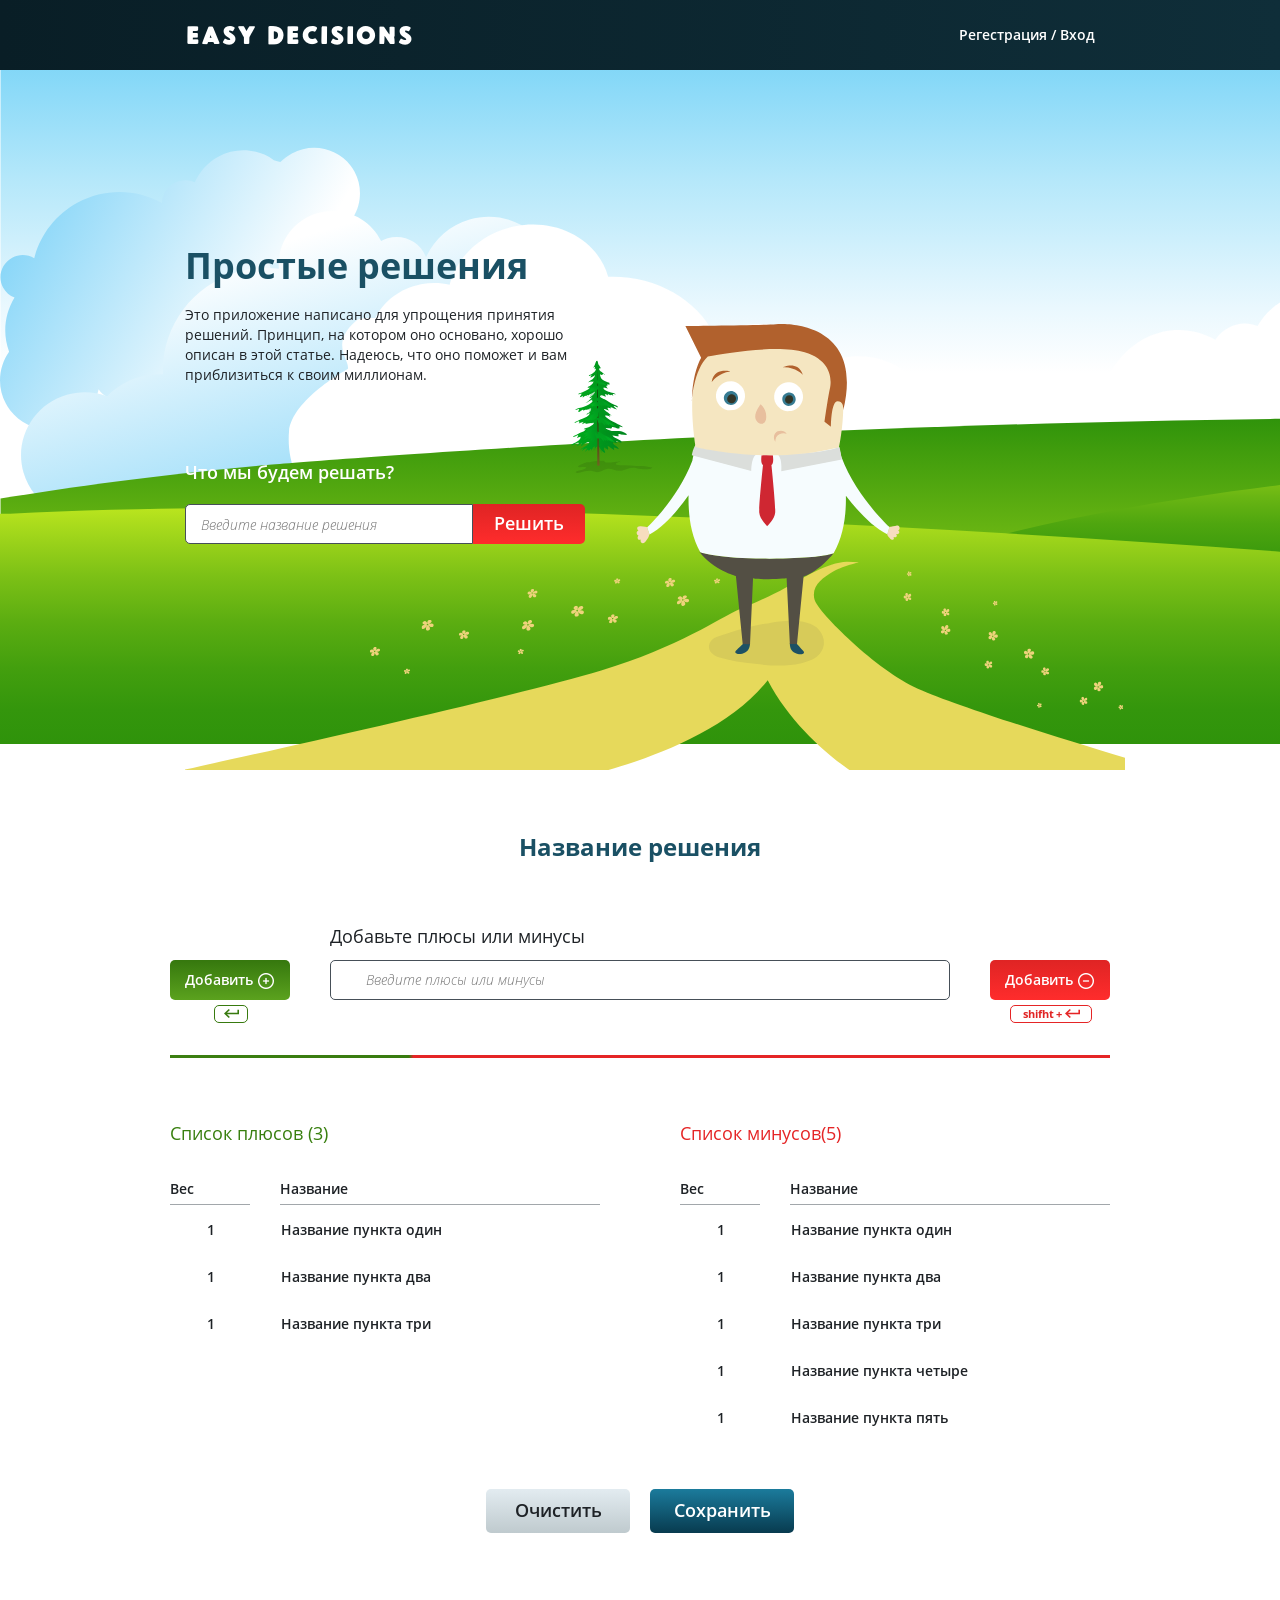
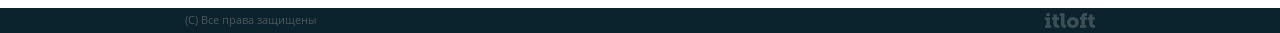
==== main.html @ 12b17491 "123 123" ====
<!DOCTYPE html>
<html lang="en">
<head>
	<meta charset="UTF-8">
	<meta name="viewport" content="width=device-width">
	<title>Easy_Decisions</title>
	<link rel="stylesheet" href="css/bundle.css">
</head>
<body>
	<header class="header">
		<div class="solution__container">
			<div class="header__wrapper">
				<h1 class="header__logo">Easy Decisions</h1>
				<div class="header__block">
					<a class="header__link" href="#">Регестрация</a>
					<span class="header__slash">/</span>
					<a class="header__link" href="">Вход</a>
				</div>
			</div>
		</div>
	</header>
	<section class="info">
		<div class="solution__container">
			<div class="info__bg">
				<div class="info__wrapper">
					<h2 class="info__title">Простые решения</h2>
					<p class="info__text">Это приложение написано для упрощения принятия решений. Принцип, на котором оно основано, хорошо описан в этой статье. Надеюсь, что оно поможет и вам приблизиться к своим миллионам.</p>
					<div class="info__block-search">
						<p class="info__question">Что мы будем решать?</p>
						<input class="info__search" type="text" placeholder="Введите название решения">
						<button class="info__button-decision">Решить</button>
					</div>
				</div>
			</div>
		</div>
	</section>
	<section class="solution">
		<div class="solution__container">
			<h3 class="solution__title">Название решения</h3>
			<p class="solution__paragraph">Добавьте плюсы или минусы</p>
			<div class="solution__row">
				<div class="solution__position">
					<div class="solution__flex-green">
						<div class="solution__btn-green">Добавить</div>
					</div>
					<div class="solution__hotkey-green">
						<img src="img/green-arr.png" alt="">
					</div>
				</div>
				<div class="cm">
					<div class="solution__block">
						<input class="solution__add" placeholder="Введите плюсы или минусы"></input>
					</div>
				</div>
				<div class="solution__position">
					<div class="solution__flex-red">
						<div class="solution__btn-red">Добавить</div>
					</div>
					<div class="solution__hotkey-red">
						shifht <span class="solution__span"> + </span>
						<img src="img/red-arr.png" alt="">
					</div>
				</div>
			</div>
			<div style="background-image: -webkit-linear-gradient( bottom, rgb( 60, 127, 17 ) 0%, rgb( 56, 123, 15 ) 25.415%, rgb( 229, 37, 38 ) 25.903%, rgb( 229, 37, 38 ) 40.186%, rgb( 229, 37, 38 ) 100%);
background-image: linear-gradient( 0deg, rgb( 60, 127, 17 ) 0%, rgb( 56, 123, 15 ) 25.415%, rgb( 229, 37, 38 ) 25.903%, rgb( 229, 37, 38 ) 40.186%, rgb( 229, 37, 38 ) 100%);
background-image: -webkit-linear-gradient( 0deg, rgb( 60, 127, 17 ) 0%, rgb( 56, 123, 15 ) 25.415%, rgb( 229, 37, 38 ) 25.903%, rgb( 229, 37, 38 ) 40.186%, rgb( 229, 37, 38 ) 100%);" class="solution__line"></div>
			<div class="solution__wrapper">
				<div class="solution__column-left">
					<p class="solution__list-green">Список плюсов (3)</p>
					<div class="solution__table">
						<div class="solution__weight-left">
							<p class="solution__weight">Вес</p>
						</div>
						<div class="solution__name-right">
							<p class="solution__name">Название</p>
						</div>
					</div>
					<ul class="solution__list-weight">
						<li class="solution__item">
							<div class="solution__weight-column">1</div>
							<div class="solution__name-column">Название пункта один</div>
						</li>
						<li class="solution__item">
							<div class="solution__weight-column">1</div>
							<div class="solution__name-column">Название пункта два</div>
						</li>
						<li class="solution__item">
							<div class="solution__weight-column">1</div>
							<div class="solution__name-column">Название пункта три</div>
						</li>
					</ul>
				</div>
				<div class="solution__column-right">
					<p class="solution__list-red">Список минусов(5)</p>
					<div class="solution__table">
						<div class="solution__weight-left">
							<p class="solution__weight">Вес</p>
						</div>
						<div class="solution__name-right">
							<p class="solution__name">Название</p>
						</div>
					</div>
					<ul class="solution__list-weight">
						<li class="solution__item">
							<div class="solution__weight-column">1</div>
							<div class="solution__name-column">Название пункта один</div>
						</li>
						<li class="solution__item">
							<div class="solution__weight-column">1</div>
							<div class="solution__name-column">Название пункта два</div>
						</li>
						<li class="solution__item">
							<div class="solution__weight-column">1</div>
							<div class="solution__name-column">Название пункта три</div>
						</li>
						<li class="solution__item">
							<div class="solution__weight-column">1</div>
							<div class="solution__name-column">Название пункта четыре</div>
						</li>
						<li class="solution__item">
							<div class="solution__weight-column">1</div>
							<div class="solution__name-column">Название пункта пять</div>
						</li>
					</ul>
				</div>
			</div>
			<div class="solution__button-groups">
				<button class="solution__button-clear">Очистить</button>
				<button class="solution__button-save">Сохранить</button>
			</div>
		</div>
	</section>
	<footer class="footer">
		<div class="solution__container footer__container">
			<div class="footer__wrapper">
				<p class="footer__copy">(С) Все права защищены</p>
				<img class="footer__logo" src="img/logo2.png" alt="logo">
			</div>
		</div>
	</footer>

<!-- 	<script src="js/jquery-1.9.1.min.js"></script>

	<script>
		$('.solution__list-weight >.solution__item').on("click", function () {
			$(this).toggleClass('block');
		});
	</script> -->


</body>
</html>
---- css/bundle.css ----
/*! normalize.css v3.0.3 | MIT License | github.com/necolas/normalize.css */

/**
 * 1. Set default font family to sans-serif.
 * 2. Prevent iOS and IE text size adjust after device orientation change,
 *    without disabling user zoom.
 */

html {
  font-family: sans-serif; /* 1 */
  -ms-text-size-adjust: 100%; /* 2 */
  -webkit-text-size-adjust: 100%; /* 2 */
}

/**
 * Remove default margin.
 */

body {
  margin: 0;
}

/* HTML5 display definitions
   ========================================================================== */

/**
 * Correct `block` display not defined for any HTML5 element in IE 8/9.
 * Correct `block` display not defined for `details` or `summary` in IE 10/11
 * and Firefox.
 * Correct `block` display not defined for `main` in IE 11.
 */

article,
aside,
details,
figcaption,
figure,
footer,
header,
hgroup,
main,
menu,
nav,
section,
summary {
  display: block;
}

/**
 * 1. Correct `inline-block` display not defined in IE 8/9.
 * 2. Normalize vertical alignment of `progress` in Chrome, Firefox, and Opera.
 */

audio,
canvas,
progress,
video {
  display: inline-block; /* 1 */
  vertical-align: baseline; /* 2 */
}

/**
 * Prevent modern browsers from displaying `audio` without controls.
 * Remove excess height in iOS 5 devices.
 */

audio:not([controls]) {
  display: none;
  height: 0;
}

/**
 * Address `[hidden]` styling not present in IE 8/9/10.
 * Hide the `template` element in IE 8/9/10/11, Safari, and Firefox < 22.
 */

[hidden],
template {
  display: none;
}

/* Links
   ========================================================================== */

/**
 * Remove the gray background color from active links in IE 10.
 */

a {
  background-color: transparent;
}

/**
 * Improve readability of focused elements when they are also in an
 * active/hover state.
 */

a:active,
a:hover {
  outline: 0;
}

/* Text-level semantics
   ========================================================================== */

/**
 * Address styling not present in IE 8/9/10/11, Safari, and Chrome.
 */

abbr[title] {
  border-bottom: 1px dotted;
}

/**
 * Address style set to `bolder` in Firefox 4+, Safari, and Chrome.
 */

b,
strong {
  font-weight: bold;
}

/**
 * Address styling not present in Safari and Chrome.
 */

dfn {
  font-style: italic;
}

/**
 * Address variable `h1` font-size and margin within `section` and `article`
 * contexts in Firefox 4+, Safari, and Chrome.
 */

h1 {
  font-size: 2em;
  margin: 0.67em 0;
}

/**
 * Address styling not present in IE 8/9.
 */

mark {
  background: #ff0;
  color: #000;
}

/**
 * Address inconsistent and variable font size in all browsers.
 */

small {
  font-size: 80%;
}

/**
 * Prevent `sub` and `sup` affecting `line-height` in all browsers.
 */

sub,
sup {
  font-size: 75%;
  line-height: 0;
  position: relative;
  vertical-align: baseline;
}

sup {
  top: -0.5em;
}

sub {
  bottom: -0.25em;
}

/* Embedded content
   ========================================================================== */

/**
 * Remove border when inside `a` element in IE 8/9/10.
 */

img {
  border: 0;
}

/**
 * Correct overflow not hidden in IE 9/10/11.
 */

svg:not(:root) {
  overflow: hidden;
}

/* Grouping content
   ========================================================================== */

/**
 * Address margin not present in IE 8/9 and Safari.
 */

figure {
  margin: 1em 40px;
}

/**
 * Address differences between Firefox and other browsers.
 */

hr {
  box-sizing: content-box;
  height: 0;
}

/**
 * Contain overflow in all browsers.
 */

pre {
  overflow: auto;
}

/**
 * Address odd `em`-unit font size rendering in all browsers.
 */

code,
kbd,
pre,
samp {
  font-family: monospace, monospace;
  font-size: 1em;
}

/* Forms
   ========================================================================== */

/**
 * Known limitation: by default, Chrome and Safari on OS X allow very limited
 * styling of `select`, unless a `border` property is set.
 */

/**
 * 1. Correct color not being inherited.
 *    Known issue: affects color of disabled elements.
 * 2. Correct font properties not being inherited.
 * 3. Address margins set differently in Firefox 4+, Safari, and Chrome.
 */

button,
input,
optgroup,
select,
textarea {
  color: inherit; /* 1 */
  font: inherit; /* 2 */
  margin: 0; /* 3 */
}

/**
 * Address `overflow` set to `hidden` in IE 8/9/10/11.
 */

button {
  overflow: visible;
}

/**
 * Address inconsistent `text-transform` inheritance for `button` and `select`.
 * All other form control elements do not inherit `text-transform` values.
 * Correct `button` style inheritance in Firefox, IE 8/9/10/11, and Opera.
 * Correct `select` style inheritance in Firefox.
 */

button,
select {
  text-transform: none;
}

/**
 * 1. Avoid the WebKit bug in Android 4.0.* where (2) destroys native `audio`
 *    and `video` controls.
 * 2. Correct inability to style clickable `input` types in iOS.
 * 3. Improve usability and consistency of cursor style between image-type
 *    `input` and others.
 */

button,
html input[type="button"], /* 1 */
input[type="reset"],
input[type="submit"] {
  -webkit-appearance: button; /* 2 */
  cursor: pointer; /* 3 */
}

/**
 * Re-set default cursor for disabled elements.
 */

button[disabled],
html input[disabled] {
  cursor: default;
}

/**
 * Remove inner padding and border in Firefox 4+.
 */

button::-moz-focus-inner,
input::-moz-focus-inner {
  border: 0;
  padding: 0;
}

/**
 * Address Firefox 4+ setting `line-height` on `input` using `!important` in
 * the UA stylesheet.
 */

input {
  line-height: normal;
}

/**
 * It's recommended that you don't attempt to style these elements.
 * Firefox's implementation doesn't respect box-sizing, padding, or width.
 *
 * 1. Address box sizing set to `content-box` in IE 8/9/10.
 * 2. Remove excess padding in IE 8/9/10.
 */

input[type="checkbox"],
input[type="radio"] {
  box-sizing: border-box; /* 1 */
  padding: 0; /* 2 */
}

/**
 * Fix the cursor style for Chrome's increment/decrement buttons. For certain
 * `font-size` values of the `input`, it causes the cursor style of the
 * decrement button to change from `default` to `text`.
 */

input[type="number"]::-webkit-inner-spin-button,
input[type="number"]::-webkit-outer-spin-button {
  height: auto;
}

/**
 * 1. Address `appearance` set to `searchfield` in Safari and Chrome.
 * 2. Address `box-sizing` set to `border-box` in Safari and Chrome.
 */

input[type="search"] {
  -webkit-appearance: textfield; /* 1 */
  box-sizing: content-box; /* 2 */
}

/**
 * Remove inner padding and search cancel button in Safari and Chrome on OS X.
 * Safari (but not Chrome) clips the cancel button when the search input has
 * padding (and `textfield` appearance).
 */

input[type="search"]::-webkit-search-cancel-button,
input[type="search"]::-webkit-search-decoration {
  -webkit-appearance: none;
}

/**
 * Define consistent border, margin, and padding.
 */

fieldset {
  border: 1px solid #c0c0c0;
  margin: 0 2px;
  padding: 0.35em 0.625em 0.75em;
}

/**
 * 1. Correct `color` not being inherited in IE 8/9/10/11.
 * 2. Remove padding so people aren't caught out if they zero out fieldsets.
 */

legend {
  border: 0; /* 1 */
  padding: 0; /* 2 */
}

/**
 * Remove default vertical scrollbar in IE 8/9/10/11.
 */

textarea {
  overflow: auto;
}

/**
 * Don't inherit the `font-weight` (applied by a rule above).
 * NOTE: the default cannot safely be changed in Chrome and Safari on OS X.
 */

optgroup {
  font-weight: bold;
}

/* Tables
   ========================================================================== */

/**
 * Remove most spacing between table cells.
 */

table {
  border-collapse: collapse;
  border-spacing: 0;
}

td,
th {
  padding: 0;
}
.header{
	background-image: -webkit-linear-gradient( right, rgb( 15, 46, 57 ) 0%, rgb( 9, 30, 38 ) 100%);
	background-image: linear-gradient( -90deg, rgb( 15, 46, 57 ) 0%, rgb( 9, 30, 38 ) 100%);
}
.header__wrapper{
  height: 70px;
  display: -webkit-box;
  display: -ms-flexbox;
  display: flex;
  -webkit-box-align: center;
      -ms-flex-align: center;
          align-items: center;
  -webkit-box-pack: justify;
      -ms-flex-pack: justify;
          justify-content: space-between;
}
.header__end{
  display: -webkit-box;
  display: -ms-flexbox;
  display: flex;
  -webkit-box-pack: end;
      -ms-flex-pack: end;
          justify-content: flex-end;
}
.header__logo{
  font-family: "Newcastle-BasicClean";
  color: #fff;
  font-size: 24px;
  letter-spacing: 1px;
  text-transform: uppercase;
  margin: 0;
}
.header__block{
  font-family: "OpenSans-Semibold";
  color: #fff;
}
.header__slash{
  cursor:	default;
}
.header__link{
  color: #fff;
  font-size: 14px;
}
.header__link:hover, .header__link:focus, .header__link:active{
  color: #fff;
}
.info{
	background: url(../img/bg.svg);
	background-repeat: no-repeat;
	height: 700px;
}
.info__container{
  height: 700px;
  position: relative;
}
.info__bg{
  background: url(../img/bg_container.svg);
  background-repeat: no-repeat;
  background-position: -40px 254px;
  position: absolute;
  height: 700px;
  width: inherit;
}
.info__wrapper{
  width: 400px;
  position: absolute;
  left: 0;
  top: 160px;
}
.info__title{
  font-family: "OpenSans-Bold";
  color: #1a5064;
  font-size: 36px;
  margin: 10px 0;
}
.info__text{
  font-family: "OpenSans-Regular";
  color: #1e2226;
  font-size: 14px;
}
.info__block-search{
  margin-top: 75px;
}
.info__question{
  font-family: "OpenSans-Semibold";
  font-size: 18px;
  color: #fff;
}
.info__search{
  font-family: "OpenSans-LightItalic";
  color: #464f58;
  font-size: 14px;
  border: 1px solid #464f58;
  border-radius: 5px;
  padding-left: 15px;
  height: 40px;
  width: 288px;
  border-radius: 5px 0 0 5px;
  float: left;
}
.info__button-decision{
  font-family: "OpenSans-Semibold";
  color: #fff;
  font-size: 18px;
  width: 112px;
  height: 40px;
  border: 0;
  border-radius: 0 5px 5px 0;
  background-image: -webkit-linear-gradient( 90deg, rgb( 210, 50, 12 ) 0%, rgb( 245, 49, 11 ) 0%, rgb( 255, 44, 44 ) 0%, rgb( 223, 36, 36 ) 100%);
}
.Прямоугольник__скругл__углы_1 {
  border-width: 1px;
  border-color: rgb( 70, 79, 88 );
  border-style: solid;
  border-radius: 5px;
  background-color: rgb( 255, 255, 255 );
  position: absolute;
  left: 439px;
  top: 390px;
  width: 288px;
  height: 37px;
  z-index: 29;
}
.solution__column{
  display: -webkit-box;
  display: -ms-flexbox;
  display: flex;
  -webkit-box-pack: justify;
      -ms-flex-pack: justify;
          justify-content: space-between;
}
.solution__title{
  font-family: "OpenSans-Bold";
  color: #1a5064;
  font-size: 24px;
  text-align: center;
  margin: 60px 0;
}
.solution__flex-green{
  display: -webkit-box;
  display: -ms-flexbox;
  display: flex;
  -webkit-box-pack: start;
      -ms-flex-pack: start;
          justify-content: flex-start;
}
.solution__flex-red{
  display: -webkit-box;
  display: -ms-flexbox;
  display: flex;
  -webkit-box-pack: end;
      -ms-flex-pack: end;
          justify-content: flex-end;
}
.solution__btn-green{
  position: relative;
  margin: 0;
  cursor: pointer;
  position: relative;
  padding: 0 15px;
  box-sizing: content-box;
  display: -webkit-box;
  display: -ms-flexbox;
  display: flex;
  -webkit-box-pack: justify;
      -ms-flex-pack: justify;
          justify-content: space-between;
  -webkit-box-align: center;
      -ms-flex-align: center;
          align-items: center;
  font-family: "OpenSans-Semibold";
  color: #fff;
  font-size: 14px;
  width: 90px;
  height: 40px;
  border: 0;
  border-radius: 5px;
  background-image: -webkit-linear-gradient( 90deg, rgb( 91, 162, 30 ) 0%, rgb( 54, 120, 14 ) 98.535%);
}
.solution__btn-green:after{
  position: absolute;
  right: 16px;
  top: 13px;
  content: '';
  background: url(../img/plus.png);
  width: 16px;
  height: 16px;
}
.solution__btn-green:hover{
  background-image: -webkit-linear-gradient( left, rgb( 91, 162, 30 ) 0%, rgb( 54, 120, 14 ) 98.535%);
  background-image: linear-gradient( 90deg, rgb( 91, 162, 30 ) 0%, rgb( 54, 120, 14 ) 98.535%);
}
.solution__btn-red{
  position: relative;
  margin: 0;
  text-align: left;
  cursor: pointer;
  position: relative;
  padding: 0 15px;
  box-sizing: content-box;
  display: -webkit-box;
  display: -ms-flexbox;
  display: flex;
  -webkit-box-pack: justify;
      -ms-flex-pack: justify;
          justify-content: space-between;
  -webkit-box-align: center;
      -ms-flex-align: center;
          align-items: center;
  font-family: "OpenSans-Semibold";
  color: #fff;
  font-size: 14px;
  width: 90px;
  height: 40px;
  border: 0;
  border-radius: 5px;
  background-image: -webkit-linear-gradient( 90deg, rgb( 210, 50, 12 ) 0%, rgb( 245, 49, 11 ) 0%, rgb( 255, 44, 44 ) 0%, rgb( 223, 36, 36 ) 100%);
}
.solution__btn-red:after{
  position: absolute;
  right: 16px;
  top: 13px;
  content: '';
  background: url(../img/minus.png);
  width: 16px;
  height: 16px;
}
.solution__btn-red:hover{
  background-image: -webkit-linear-gradient( left, rgb( 210, 50, 12 ) 0%, rgb( 245, 49, 11 ) 0%, rgb( 255, 44, 44 ) 0%, rgb( 223, 36, 36 ) 100%);
  background-image: linear-gradient( 90deg, rgb( 210, 50, 12 ) 0%, rgb( 245, 49, 11 ) 0%, rgb( 255, 44, 44 ) 0%, rgb( 223, 36, 36 ) 100%);
}
.solution__hotkey-green{
  width: 34px;
  height: 18px;
  border-radius: 5px;
  border: 1px solid #387a0f;
  display: -webkit-box;
  display: -ms-flexbox;
  display: flex;
  -webkit-box-pack: center;
      -ms-flex-pack: center;
          justify-content: center;
  -webkit-box-align: center;
      -ms-flex-align: center;
          align-items: center;
  margin: 5px 0;
  position: absolute;
  left: 44px;
}
.solution__hotkey-red{
  font-family: "OpenSans-Bold";
  font-size: 11px;
  color: #e12424;
  width: 82px;
  height: 18px;
  border-radius: 5px;
  border: 1px solid #e52526;
  display: -webkit-box;
  display: -ms-flexbox;
  display: flex;
  -webkit-box-pack: center;
      -ms-flex-pack: center;
          justify-content: center;
  -webkit-box-align: center;
      -ms-flex-align: center;
          align-items: center;
  margin: 5px auto;
  padding: 0 3px;
  cursor: default;
  position: absolute;
  left: 20px;
}
.solution__span{
  padding: 0 3px 0 2px;
}
.solution__add{
  font-family: "OpenSans-LightItalic";
  color: #464f58;
  font-size: 14px;
  width: 620px;
  height: 40px;
  line-height: 40px;
  margin: auto;
  display: -webkit-box;
  display: -ms-flexbox;
  display: flex;
  -webkit-box-pack: center;
      -ms-flex-pack: center;
          justify-content: center;
  border: 1px solid #464f58;
  border-radius: 5px;
  resize: none;
  outline: none;
  padding-left: 35px;
}
.solution__paragraph{
  font-family: "OpenSans-Regular";
  color: #1e2226;
  font-size: 18px;
  margin: 10px 0 10px 145px;
}
.solution__line{
  margin-right: -15px;
  margin-left: -15px;
  margin-top: 55px;
  margin-bottom: 45px;
  height: 3px;/* 		background-image: linear-gradient( 0deg, rgb( 60, 127, 17 ) 0%, rgb( 56, 123, 15 ) 25.415%, rgb( 229, 37, 38 ) 25.903%, rgb( 229, 37, 38 ) 40.186%, rgb( 229, 37, 38 ) 100%);
		background-image: -moz-linear-gradient( 0deg, rgb( 60, 127, 17 ) 0%, rgb( 56, 123, 15 ) 25.415%, rgb( 229, 37, 38 ) 25.903%, rgb( 229, 37, 38 ) 40.186%, rgb( 229, 37, 38 ) 100%);
		background-image: -webkit-linear-gradient( 0deg, rgb( 60, 127, 17 ) 0%, rgb( 56, 123, 15 ) 25.415%, rgb( 229, 37, 38 ) 25.903%, rgb( 229, 37, 38 ) 40.186%, rgb( 229, 37, 38 ) 100%); */
}
.solution__wrapper{
  display: -webkit-box;
  display: -ms-flexbox;
  display: flex;
  -webkit-box-pack: justify;
      -ms-flex-pack: justify;
          justify-content: space-between;
  margin-bottom: 60px;
}
.solution__column-left, .solution__column-right{
  width: 430px;
  margin-left: -15px;
  margin-right: -15px;
}
.solution__list-green{
  font-family: "OpenSans-Regular";
  color: #387f0f;
  font-size: 18px;
}
.solution__list-red{
  font-family: "OpenSans-Regular";
  color: #e52526;
  font-size: 18px;
}
.solution__table{
  display: -webkit-box;
  display: -ms-flexbox;
  display: flex;
  -webkit-box-pack: justify;
      -ms-flex-pack: justify;
          justify-content: space-between;
}
.solution__weight-left{
  width: 80px;
}
.solution__name-right{
  width: 320px;
}
.solution__weight, .solution__name{
  font-family: "OpenSans-Semibold";
  font-size: 14px;
  color: #1e2226;
  border-bottom: 1px solid #a2a7ab;
  padding-bottom: 5px;
  width: 100%;
}
.solution__list-weight{
  padding: 0;
  display: -webkit-box;
  display: -ms-flexbox;
  display: flex;
  -webkit-box-orient: vertical;
  -webkit-box-direction: normal;
      -ms-flex-direction: column;
          flex-direction: column;
  margin: 0;
}
.solution__list-name{
  padding: 0;
  display: -webkit-box;
  display: -ms-flexbox;
  display: flex;
  -webkit-box-orient: vertical;
  -webkit-box-direction: normal;
      -ms-flex-direction: column;
          flex-direction: column;
  -webkit-box-align: start;
      -ms-flex-align: start;
          align-items: flex-start;
  margin: 0;
}
.solution__item{
  font-family: "OpenSans-Semibold";
  color: #1e2226;
  list-style-type: none;
  border: 1px solid transparent;
  border-radius: 5px;
  margin-bottom: 25px;
  cursor: pointer;
  -webkit-transition: 0.3s;
  transition: 0.3s;
  display: -webkit-box;
  display: -ms-flexbox;
  display: flex;
}
.solution__item:last-child{
  margin-bottom: 0;
}
.solution__button-groups{
  display: -webkit-box;
  display: -ms-flexbox;
  display: flex;
  -webkit-box-pack: center;
      -ms-flex-pack: center;
          justify-content: center;
  margin-bottom: 75px;
}
.solution__button-clear{
  font-family: "OpenSans-Semibold";
  color: #1e2226;
  font-size: 18px;
  background-image: -webkit-linear-gradient( left, rgb( 191, 202, 206 ) 0%, rgb( 226, 235, 240 ) 98.535%);
  background-image: linear-gradient( 90deg, rgb( 191, 202, 206 ) 0%, rgb( 226, 235, 240 ) 98.535%);
  background-image: -webkit-linear-gradient( 90deg, rgb( 191, 202, 206 ) 0%, rgb( 226, 235, 240 ) 98.535%);
  border-radius: 5px;
  width: 144px;
  height: 44px;
  border: 0;
  margin: 0 10px;
}
.solution__button-clear:hover{
  background-image: -webkit-linear-gradient( left, rgb( 191, 202, 206 ) 0%, rgb( 226, 235, 240 ) 98.535%);
  background-image: linear-gradient( 90deg, rgb( 191, 202, 206 ) 0%, rgb( 226, 235, 240 ) 98.535%);
}
.solution__button-save{
  font-family: "OpenSans-Semibold";
  color: #fff;
  font-size: 18px;
  background-image: -webkit-linear-gradient( left, rgb( 8, 59, 79 ) 0%, rgb( 27, 123, 156 ) 100%);
  background-image: linear-gradient( 90deg, rgb( 8, 59, 79 ) 0%, rgb( 27, 123, 156 ) 100%);
  background-image: -webkit-linear-gradient( 90deg, rgb( 8, 59, 79 ) 0%, rgb( 27, 123, 156 ) 100%);
  border-radius: 5px;
  width: 144px;
  height: 44px;
  border: 0;
  margin: 0 10px;
}
.solution__button-save:hover{
  background-image: -webkit-linear-gradient( left, rgb( 8, 59, 79 ) 0%, rgb( 27, 123, 156 ) 100%);
  background-image: linear-gradient( 90deg, rgb( 8, 59, 79 ) 0%, rgb( 27, 123, 156 ) 100%);
}
.solution .block{
  border: 1px solid #acb0b4;
  color: #acb0b4;
}
.solution__weight-column{
  width: 80px;
  text-align: center;
}
.solution__name-column{
  width: 320px;
  margin-left: 30px;
}
.solution__position{
  position: relative;
}
.solution__container{
  width: 940px;
  margin-right: auto;
  margin-left: auto;
  padding-left: 15px;
  padding-right: 15px;
}
.solution__row{
  margin-left: -15px;
  margin-right: -15px;
  display: -webkit-box;
  display: -ms-flexbox;
  display: flex;
  -webkit-box-pack: justify;
      -ms-flex-pack: justify;
          justify-content: space-between;
}
.footer{
	height: 25px;
	background-color: rgb( 11, 35, 44 );
}
.footer__container{
  height: 100%;
}
.footer__wrapper{
  display: -webkit-box;
  display: -ms-flexbox;
  display: flex;
  -webkit-box-pack: justify;
      -ms-flex-pack: justify;
          justify-content: space-between;
  -webkit-box-align: center;
      -ms-flex-align: center;
          align-items: center;
  height: 100%;
}
.footer__copy{
  font-family: "OpenSans-Regular";
  font-size: 11px;
  color: #4c575c;
  margin: 0;
}
@font-face {
    font-family: "Newcastle-BasicClean";
    src: url("../fonts/newcastle/Newcastle-BasicClean.eot");
    src: url("../fonts/newcastle/Newcastle-BasicClean.eot?#iefix")format("embedded-opentype"),
    url("../fonts/newcastle/Newcastle-BasicClean.woff") format("woff"),
    url("../fonts/newcastle/Newcastle-BasicClean.ttf") format("truetype");
    font-style: normal;
    font-weight: normal;
}
@font-face {
    font-family: "OpenSans-Regular";
    src: url("../fonts/opensans/OpenSans-Regular.eot");
    src: url("../fonts/opensans/OpenSans-Regular.eot?#iefix")format("embedded-opentype"),
    url("../fonts/opensans/OpenSans-Regular.woff") format("woff"),
    url("../fonts/opensans/OpenSans-Regular.ttf") format("truetype");
    font-style: normal;
    font-weight: normal;
}
@font-face {
    font-family: "OpenSans-LightItalic";
    src: url("../fonts/opensans/OpenSans-LightItalic.eot");
    src: url("../fonts/opensans/OpenSans-LightItalic.eot?#iefix")format("embedded-opentype"),
    url("../fonts/opensans/OpenSans-LightItalic.woff") format("woff"),
    url("../fonts/opensans/OpenSans-LightItalic.ttf") format("truetype");
    font-style: normal;
    font-weight: normal;
}
@font-face {
    font-family: "OpenSans-Semibold";
    src: url("../fonts/opensans/OpenSans-Semibold.eot");
    src: url("../fonts/opensans/OpenSans-Semibold.eot?#iefix")format("embedded-opentype"),
    url("../fonts/opensans/OpenSans-Semibold.woff") format("woff"),
    url("../fonts/opensans/OpenSans-Semibold.ttf") format("truetype");
    font-style: normal;
    font-weight: normal;
}
@font-face {
    font-family: "OpenSans-Bold";
    src: url("../fonts/opensans/OpenSans-Bold.eot");
    src: url("../fonts/opensans/OpenSans-Bold.eot?#iefix")format("embedded-opentype"),
    url("../fonts/opensans/OpenSans-Bold.woff") format("woff"),
    url("../fonts/opensans/OpenSans-Bold.ttf") format("truetype");
    font-style: normal;
    font-weight: normal;
}
/*!
 * Bootstrap v3.3.5 (http://getbootstrap.com)
 * Copyright 2011-2015 Twitter, Inc.
 * Licensed under MIT (https://github.com/twbs/bootstrap/blob/master/LICENSE)
 */

/*!
 * Generated using the Bootstrap Customizer (http://getbootstrap.com/customize/?id=c29803ed7b7693ffb2a7)
 * Config saved to config.json and https://gist.github.com/c29803ed7b7693ffb2a7
 *//*!
 * Bootstrap v3.3.6 (http://getbootstrap.com)
 * Copyright 2011-2015 Twitter, Inc.
 * Licensed under MIT (https://github.com/twbs/bootstrap/blob/master/LICENSE)
 *//*! normalize.css v3.0.3 | MIT License | github.com/necolas/normalize.css */html{font-family:sans-serif;-ms-text-size-adjust:100%;-webkit-text-size-adjust:100%}body{margin:0}article,aside,details,figcaption,figure,footer,header,hgroup,main,menu,nav,section,summary{display:block}audio,canvas,progress,video{display:inline-block;vertical-align:baseline}audio:not([controls]){display:none;height:0}[hidden],template{display:none}a{background-color:transparent}a:active,a:hover{outline:0}abbr[title]{border-bottom:1px dotted}b,strong{font-weight:bold}dfn{font-style:italic}h1{font-size:2em;margin:0.67em 0}mark{background:#ff0;color:#000}small{font-size:80%}sub,sup{font-size:75%;line-height:0;position:relative;vertical-align:baseline}sup{top:-0.5em}sub{bottom:-0.25em}img{border:0}svg:not(:root){overflow:hidden}figure{margin:1em 40px}hr{box-sizing:content-box;height:0}pre{overflow:auto}code,kbd,pre,samp{font-family:monospace, monospace;font-size:1em}button,input,optgroup,select,textarea{color:inherit;font:inherit;margin:0}button{overflow:visible}button,select{text-transform:none}button,html input[type="button"],input[type="reset"],input[type="submit"]{-webkit-appearance:button;cursor:pointer}button[disabled],html input[disabled]{cursor:default}button::-moz-focus-inner,input::-moz-focus-inner{border:0;padding:0}input{line-height:normal}input[type="checkbox"],input[type="radio"]{box-sizing:border-box;padding:0}input[type="number"]::-webkit-inner-spin-button,input[type="number"]::-webkit-outer-spin-button{height:auto}input[type="search"]{-webkit-appearance:textfield;box-sizing:content-box}input[type="search"]::-webkit-search-cancel-button,input[type="search"]::-webkit-search-decoration{-webkit-appearance:none}fieldset{border:1px solid #c0c0c0;margin:0 2px;padding:0.35em 0.625em 0.75em}legend{border:0;padding:0}textarea{overflow:auto}optgroup{font-weight:bold}table{border-collapse:collapse;border-spacing:0}td,th{padding:0}*{box-sizing:border-box}*:before,*:after{box-sizing:border-box}html{font-size:10px;-webkit-tap-highlight-color:rgba(0,0,0,0)}body{font-family:"Helvetica Neue",Helvetica,Arial,sans-serif;font-size:14px;line-height:1.42857143;color:#333;background-color:#fff}input,button,select,textarea{font-family:inherit;font-size:inherit;line-height:inherit}a{color:#337ab7;text-decoration:none}a:hover,a:focus{color:#23527c;text-decoration:underline}a:focus{outline:thin dotted;outline:5px auto -webkit-focus-ring-color;outline-offset:-2px}figure{margin:0}img{vertical-align:middle}.img-responsive{display:block;max-width:100%;height:auto}.img-rounded{border-radius:6px}.img-thumbnail{padding:4px;line-height:1.42857143;background-color:#fff;border:1px solid #ddd;border-radius:4px;-webkit-transition:all .2s ease-in-out;transition:all .2s ease-in-out;display:inline-block;max-width:100%;height:auto}.img-circle{border-radius:50%}hr{margin-top:20px;margin-bottom:20px;border:0;border-top:1px solid #eee}.sr-only{position:absolute;width:1px;height:1px;margin:-1px;padding:0;overflow:hidden;clip:rect(0, 0, 0, 0);border:0}.sr-only-focusable:active,.sr-only-focusable:focus{position:static;width:auto;height:auto;margin:0;overflow:visible;clip:auto}[role="button"]{cursor:pointer}.container{margin-right:auto;margin-left:auto;padding-left:15px;padding-right:15px}@media (min-width:768px){.container{width:750px}}@media (min-width:992px){.container{width:970px}}@media (min-width:1200px){.container{width:1170px}}.container-fluid{margin-right:auto;margin-left:auto;padding-left:15px;padding-right:15px}.row{margin-left:-15px;margin-right:-15px}.col-xs-1, .col-sm-1, .col-md-1, .col-lg-1, .col-xs-2, .col-sm-2, .col-md-2, .col-lg-2, .col-xs-3, .col-sm-3, .col-md-3, .col-lg-3, .col-xs-4, .col-sm-4, .col-md-4, .col-lg-4, .col-xs-5, .col-sm-5, .col-md-5, .col-lg-5, .col-xs-6, .col-sm-6, .col-md-6, .col-lg-6, .col-xs-7, .col-sm-7, .col-md-7, .col-lg-7, .col-xs-8, .col-sm-8, .col-md-8, .col-lg-8, .col-xs-9, .col-sm-9, .col-md-9, .col-lg-9, .col-xs-10, .col-sm-10, .col-md-10, .col-lg-10, .col-xs-11, .col-sm-11, .col-md-11, .col-lg-11, .col-xs-12, .col-sm-12, .col-md-12, .col-lg-12{position:relative;min-height:1px;padding-left:15px;padding-right:15px}.col-xs-1, .col-xs-2, .col-xs-3, .col-xs-4, .col-xs-5, .col-xs-6, .col-xs-7, .col-xs-8, .col-xs-9, .col-xs-10, .col-xs-11, .col-xs-12{float:left}.col-xs-12{width:100%}.col-xs-11{width:91.66666667%}.col-xs-10{width:83.33333333%}.col-xs-9{width:75%}.col-xs-8{width:66.66666667%}.col-xs-7{width:58.33333333%}.col-xs-6{width:50%}.col-xs-5{width:41.66666667%}.col-xs-4{width:33.33333333%}.col-xs-3{width:25%}.col-xs-2{width:16.66666667%}.col-xs-1{width:8.33333333%}.col-xs-pull-12{right:100%}.col-xs-pull-11{right:91.66666667%}.col-xs-pull-10{right:83.33333333%}.col-xs-pull-9{right:75%}.col-xs-pull-8{right:66.66666667%}.col-xs-pull-7{right:58.33333333%}.col-xs-pull-6{right:50%}.col-xs-pull-5{right:41.66666667%}.col-xs-pull-4{right:33.33333333%}.col-xs-pull-3{right:25%}.col-xs-pull-2{right:16.66666667%}.col-xs-pull-1{right:8.33333333%}.col-xs-pull-0{right:auto}.col-xs-push-12{left:100%}.col-xs-push-11{left:91.66666667%}.col-xs-push-10{left:83.33333333%}.col-xs-push-9{left:75%}.col-xs-push-8{left:66.66666667%}.col-xs-push-7{left:58.33333333%}.col-xs-push-6{left:50%}.col-xs-push-5{left:41.66666667%}.col-xs-push-4{left:33.33333333%}.col-xs-push-3{left:25%}.col-xs-push-2{left:16.66666667%}.col-xs-push-1{left:8.33333333%}.col-xs-push-0{left:auto}.col-xs-offset-12{margin-left:100%}.col-xs-offset-11{margin-left:91.66666667%}.col-xs-offset-10{margin-left:83.33333333%}.col-xs-offset-9{margin-left:75%}.col-xs-offset-8{margin-left:66.66666667%}.col-xs-offset-7{margin-left:58.33333333%}.col-xs-offset-6{margin-left:50%}.col-xs-offset-5{margin-left:41.66666667%}.col-xs-offset-4{margin-left:33.33333333%}.col-xs-offset-3{margin-left:25%}.col-xs-offset-2{margin-left:16.66666667%}.col-xs-offset-1{margin-left:8.33333333%}.col-xs-offset-0{margin-left:0}@media (min-width:768px){.col-sm-1, .col-sm-2, .col-sm-3, .col-sm-4, .col-sm-5, .col-sm-6, .col-sm-7, .col-sm-8, .col-sm-9, .col-sm-10, .col-sm-11, .col-sm-12{float:left}.col-sm-12{width:100%}.col-sm-11{width:91.66666667%}.col-sm-10{width:83.33333333%}.col-sm-9{width:75%}.col-sm-8{width:66.66666667%}.col-sm-7{width:58.33333333%}.col-sm-6{width:50%}.col-sm-5{width:41.66666667%}.col-sm-4{width:33.33333333%}.col-sm-3{width:25%}.col-sm-2{width:16.66666667%}.col-sm-1{width:8.33333333%}.col-sm-pull-12{right:100%}.col-sm-pull-11{right:91.66666667%}.col-sm-pull-10{right:83.33333333%}.col-sm-pull-9{right:75%}.col-sm-pull-8{right:66.66666667%}.col-sm-pull-7{right:58.33333333%}.col-sm-pull-6{right:50%}.col-sm-pull-5{right:41.66666667%}.col-sm-pull-4{right:33.33333333%}.col-sm-pull-3{right:25%}.col-sm-pull-2{right:16.66666667%}.col-sm-pull-1{right:8.33333333%}.col-sm-pull-0{right:auto}.col-sm-push-12{left:100%}.col-sm-push-11{left:91.66666667%}.col-sm-push-10{left:83.33333333%}.col-sm-push-9{left:75%}.col-sm-push-8{left:66.66666667%}.col-sm-push-7{left:58.33333333%}.col-sm-push-6{left:50%}.col-sm-push-5{left:41.66666667%}.col-sm-push-4{left:33.33333333%}.col-sm-push-3{left:25%}.col-sm-push-2{left:16.66666667%}.col-sm-push-1{left:8.33333333%}.col-sm-push-0{left:auto}.col-sm-offset-12{margin-left:100%}.col-sm-offset-11{margin-left:91.66666667%}.col-sm-offset-10{margin-left:83.33333333%}.col-sm-offset-9{margin-left:75%}.col-sm-offset-8{margin-left:66.66666667%}.col-sm-offset-7{margin-left:58.33333333%}.col-sm-offset-6{margin-left:50%}.col-sm-offset-5{margin-left:41.66666667%}.col-sm-offset-4{margin-left:33.33333333%}.col-sm-offset-3{margin-left:25%}.col-sm-offset-2{margin-left:16.66666667%}.col-sm-offset-1{margin-left:8.33333333%}.col-sm-offset-0{margin-left:0}}@media (min-width:992px){.col-md-1, .col-md-2, .col-md-3, .col-md-4, .col-md-5, .col-md-6, .col-md-7, .col-md-8, .col-md-9, .col-md-10, .col-md-11, .col-md-12{float:left}.col-md-12{width:100%}.col-md-11{width:91.66666667%}.col-md-10{width:83.33333333%}.col-md-9{width:75%}.col-md-8{width:66.66666667%}.col-md-7{width:58.33333333%}.col-md-6{width:50%}.col-md-5{width:41.66666667%}.col-md-4{width:33.33333333%}.col-md-3{width:25%}.col-md-2{width:16.66666667%}.col-md-1{width:8.33333333%}.col-md-pull-12{right:100%}.col-md-pull-11{right:91.66666667%}.col-md-pull-10{right:83.33333333%}.col-md-pull-9{right:75%}.col-md-pull-8{right:66.66666667%}.col-md-pull-7{right:58.33333333%}.col-md-pull-6{right:50%}.col-md-pull-5{right:41.66666667%}.col-md-pull-4{right:33.33333333%}.col-md-pull-3{right:25%}.col-md-pull-2{right:16.66666667%}.col-md-pull-1{right:8.33333333%}.col-md-pull-0{right:auto}.col-md-push-12{left:100%}.col-md-push-11{left:91.66666667%}.col-md-push-10{left:83.33333333%}.col-md-push-9{left:75%}.col-md-push-8{left:66.66666667%}.col-md-push-7{left:58.33333333%}.col-md-push-6{left:50%}.col-md-push-5{left:41.66666667%}.col-md-push-4{left:33.33333333%}.col-md-push-3{left:25%}.col-md-push-2{left:16.66666667%}.col-md-push-1{left:8.33333333%}.col-md-push-0{left:auto}.col-md-offset-12{margin-left:100%}.col-md-offset-11{margin-left:91.66666667%}.col-md-offset-10{margin-left:83.33333333%}.col-md-offset-9{margin-left:75%}.col-md-offset-8{margin-left:66.66666667%}.col-md-offset-7{margin-left:58.33333333%}.col-md-offset-6{margin-left:50%}.col-md-offset-5{margin-left:41.66666667%}.col-md-offset-4{margin-left:33.33333333%}.col-md-offset-3{margin-left:25%}.col-md-offset-2{margin-left:16.66666667%}.col-md-offset-1{margin-left:8.33333333%}.col-md-offset-0{margin-left:0}}@media (min-width:1200px){.col-lg-1, .col-lg-2, .col-lg-3, .col-lg-4, .col-lg-5, .col-lg-6, .col-lg-7, .col-lg-8, .col-lg-9, .col-lg-10, .col-lg-11, .col-lg-12{float:left}.col-lg-12{width:100%}.col-lg-11{width:91.66666667%}.col-lg-10{width:83.33333333%}.col-lg-9{width:75%}.col-lg-8{width:66.66666667%}.col-lg-7{width:58.33333333%}.col-lg-6{width:50%}.col-lg-5{width:41.66666667%}.col-lg-4{width:33.33333333%}.col-lg-3{width:25%}.col-lg-2{width:16.66666667%}.col-lg-1{width:8.33333333%}.col-lg-pull-12{right:100%}.col-lg-pull-11{right:91.66666667%}.col-lg-pull-10{right:83.33333333%}.col-lg-pull-9{right:75%}.col-lg-pull-8{right:66.66666667%}.col-lg-pull-7{right:58.33333333%}.col-lg-pull-6{right:50%}.col-lg-pull-5{right:41.66666667%}.col-lg-pull-4{right:33.33333333%}.col-lg-pull-3{right:25%}.col-lg-pull-2{right:16.66666667%}.col-lg-pull-1{right:8.33333333%}.col-lg-pull-0{right:auto}.col-lg-push-12{left:100%}.col-lg-push-11{left:91.66666667%}.col-lg-push-10{left:83.33333333%}.col-lg-push-9{left:75%}.col-lg-push-8{left:66.66666667%}.col-lg-push-7{left:58.33333333%}.col-lg-push-6{left:50%}.col-lg-push-5{left:41.66666667%}.col-lg-push-4{left:33.33333333%}.col-lg-push-3{left:25%}.col-lg-push-2{left:16.66666667%}.col-lg-push-1{left:8.33333333%}.col-lg-push-0{left:auto}.col-lg-offset-12{margin-left:100%}.col-lg-offset-11{margin-left:91.66666667%}.col-lg-offset-10{margin-left:83.33333333%}.col-lg-offset-9{margin-left:75%}.col-lg-offset-8{margin-left:66.66666667%}.col-lg-offset-7{margin-left:58.33333333%}.col-lg-offset-6{margin-left:50%}.col-lg-offset-5{margin-left:41.66666667%}.col-lg-offset-4{margin-left:33.33333333%}.col-lg-offset-3{margin-left:25%}.col-lg-offset-2{margin-left:16.66666667%}.col-lg-offset-1{margin-left:8.33333333%}.col-lg-offset-0{margin-left:0}}.clearfix:before,.clearfix:after,.container:before,.container:after,.container-fluid:before,.container-fluid:after,.row:before,.row:after{content:" ";display:table}.clearfix:after,.container:after,.container-fluid:after,.row:after{clear:both}.center-block{display:block;margin-left:auto;margin-right:auto}.pull-right{float:right !important}.pull-left{float:left !important}.hide{display:none !important}.show{display:block !important}.invisible{visibility:hidden}.text-hide{font:0/0 a;color:transparent;text-shadow:none;background-color:transparent;border:0}.hidden{display:none !important}.affix{position:fixed}@-ms-viewport{width:device-width}.visible-xs,.visible-sm,.visible-md,.visible-lg{display:none !important}.visible-xs-block,.visible-xs-inline,.visible-xs-inline-block,.visible-sm-block,.visible-sm-inline,.visible-sm-inline-block,.visible-md-block,.visible-md-inline,.visible-md-inline-block,.visible-lg-block,.visible-lg-inline,.visible-lg-inline-block{display:none !important}@media (max-width:767px){.visible-xs{display:block !important}table.visible-xs{display:table !important}tr.visible-xs{display:table-row !important}th.visible-xs,td.visible-xs{display:table-cell !important}}@media (max-width:767px){.visible-xs-block{display:block !important}}@media (max-width:767px){.visible-xs-inline{display:inline !important}}@media (max-width:767px){.visible-xs-inline-block{display:inline-block !important}}@media (min-width:768px) and (max-width:991px){.visible-sm{display:block !important}table.visible-sm{display:table !important}tr.visible-sm{display:table-row !important}th.visible-sm,td.visible-sm{display:table-cell !important}}@media (min-width:768px) and (max-width:991px){.visible-sm-block{display:block !important}}@media (min-width:768px) and (max-width:991px){.visible-sm-inline{display:inline !important}}@media (min-width:768px) and (max-width:991px){.visible-sm-inline-block{display:inline-block !important}}@media (min-width:992px) and (max-width:1199px){.visible-md{display:block !important}table.visible-md{display:table !important}tr.visible-md{display:table-row !important}th.visible-md,td.visible-md{display:table-cell !important}}@media (min-width:992px) and (max-width:1199px){.visible-md-block{display:block !important}}@media (min-width:992px) and (max-width:1199px){.visible-md-inline{display:inline !important}}@media (min-width:992px) and (max-width:1199px){.visible-md-inline-block{display:inline-block !important}}@media (min-width:1200px){.visible-lg{display:block !important}table.visible-lg{display:table !important}tr.visible-lg{display:table-row !important}th.visible-lg,td.visible-lg{display:table-cell !important}}@media (min-width:1200px){.visible-lg-block{display:block !important}}@media (min-width:1200px){.visible-lg-inline{display:inline !important}}@media (min-width:1200px){.visible-lg-inline-block{display:inline-block !important}}@media (max-width:767px){.hidden-xs{display:none !important}}@media (min-width:768px) and (max-width:991px){.hidden-sm{display:none !important}}@media (min-width:992px) and (max-width:1199px){.hidden-md{display:none !important}}@media (min-width:1200px){.hidden-lg{display:none !important}}.visible-print{display:none !important}@media print{.visible-print{display:block !important}table.visible-print{display:table !important}tr.visible-print{display:table-row !important}th.visible-print,td.visible-print{display:table-cell !important}}.visible-print-block{display:none !important}@media print{.visible-print-block{display:block !important}}.visible-print-inline{display:none !important}@media print{.visible-print-inline{display:inline !important}}.visible-print-inline-block{display:none !important}@media print{.visible-print-inline-block{display:inline-block !important}}@media print{.hidden-print{display:none !important}}
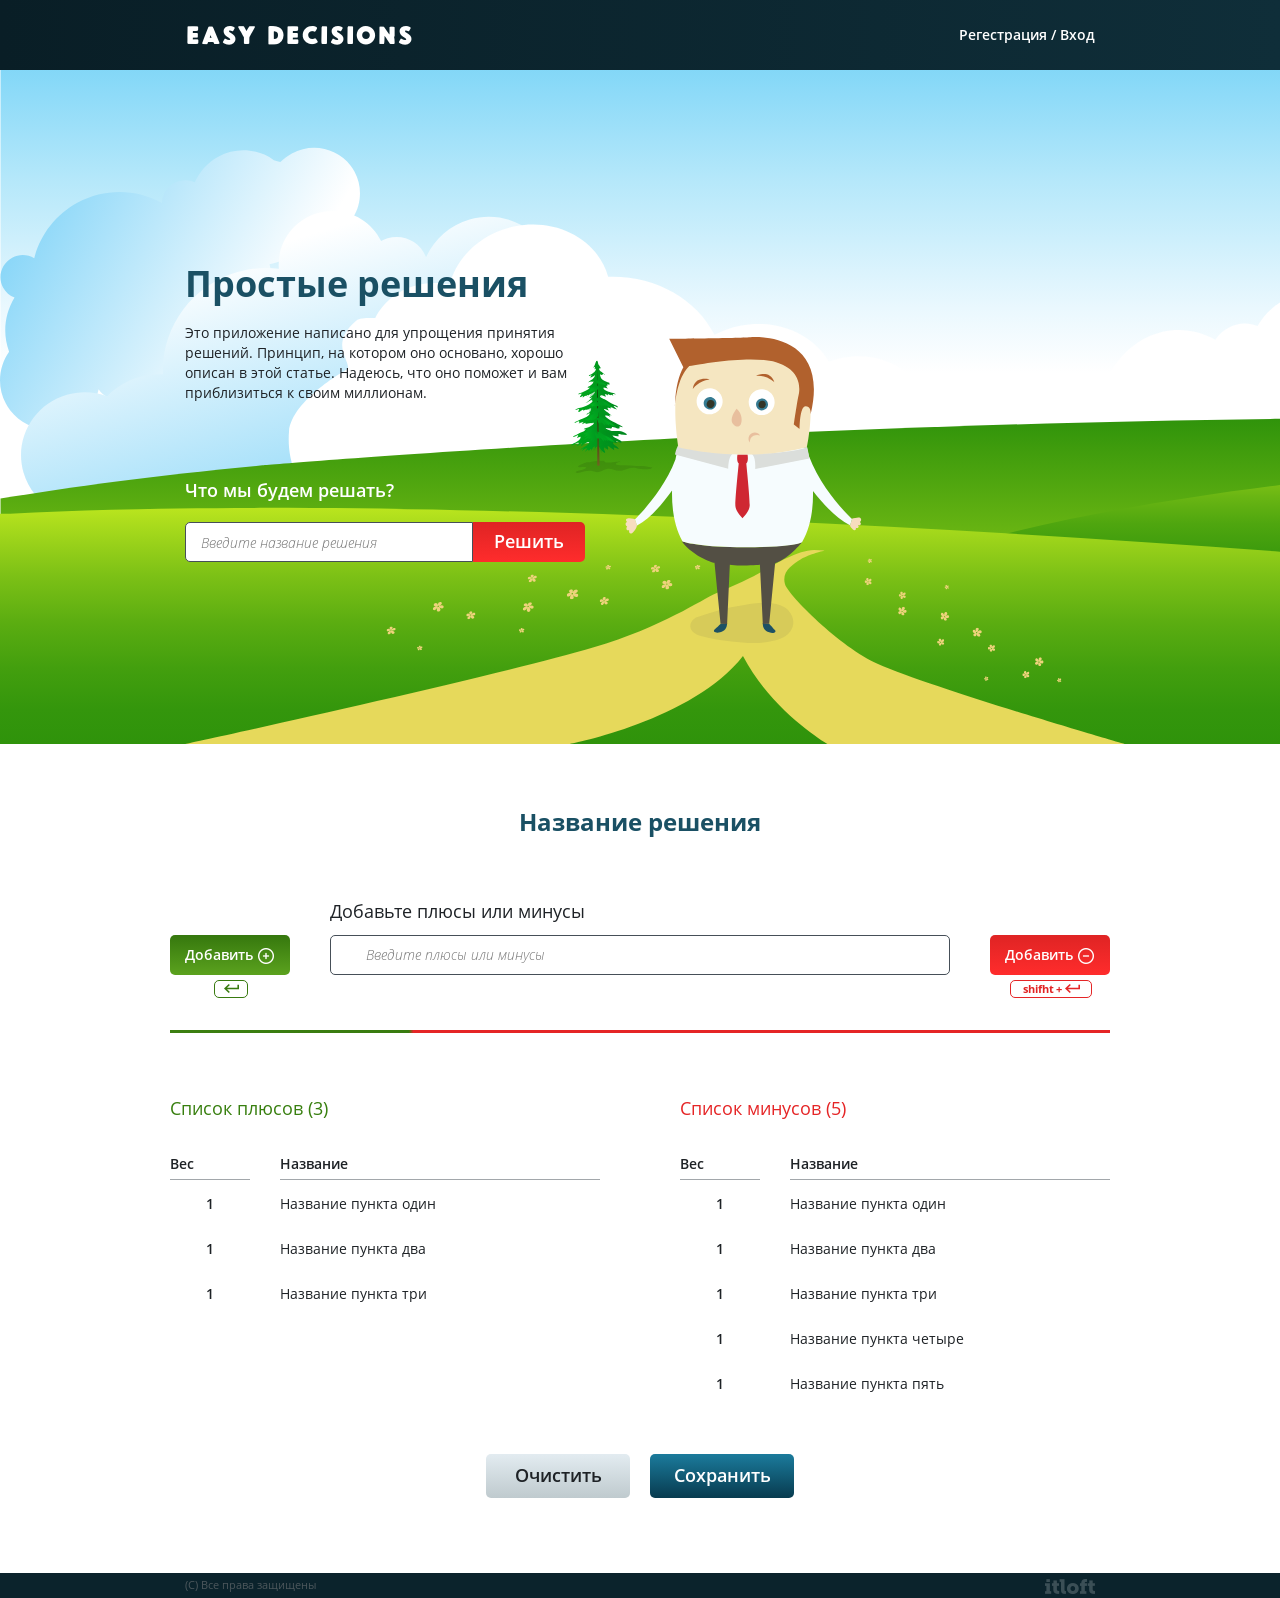
==== commit 719e4d70: "update" ====
--- a/main.html
+++ b/main.html
@@ -78,21 +78,33 @@
 					</div>
 					<ul class="solution__list-weight">
 						<li class="solution__item">
-							<div class="solution__weight-column">1</div>
+							<div class="solution__weight-column">
+								<img class="solution__arrow" src="img/arr-left.png" alt="">
+								<span class="solution__border">1</span>
+								<img class="solution__arrow" src="img/arr-right.png" alt="">
+							</div>
 							<div class="solution__name-column">Название пункта один</div>
 						</li>
 						<li class="solution__item">
-							<div class="solution__weight-column">1</div>
+							<div class="solution__weight-column">
+								<img class="solution__arrow" src="img/arr-left.png" alt="">
+								<span class="solution__border">1</span>
+								<img class="solution__arrow" src="img/arr-right.png" alt="">
+							</div>
 							<div class="solution__name-column">Название пункта два</div>
 						</li>
 						<li class="solution__item">
-							<div class="solution__weight-column">1</div>
+							<div class="solution__weight-column">
+								<img class="solution__arrow" src="img/arr-left.png" alt="">
+								<span class="solution__border">1</span>
+								<img class="solution__arrow" src="img/arr-right.png" alt="">
+							</div>
 							<div class="solution__name-column">Название пункта три</div>
 						</li>
 					</ul>
 				</div>
 				<div class="solution__column-right">
-					<p class="solution__list-red">Список минусов(5)</p>
+					<p class="solution__list-red">Список минусов (5)</p>
 					<div class="solution__table">
 						<div class="solution__weight-left">
 							<p class="solution__weight">Вес</p>
@@ -103,23 +115,43 @@
 					</div>
 					<ul class="solution__list-weight">
 						<li class="solution__item">
-							<div class="solution__weight-column">1</div>
+							<div class="solution__weight-column">
+								<img class="solution__arrow" src="img/arr-left.png" alt="">
+								<span class="solution__border">1</span>
+								<img class="solution__arrow" src="img/arr-right.png" alt="">
+							</div>
 							<div class="solution__name-column">Название пункта один</div>
 						</li>
 						<li class="solution__item">
-							<div class="solution__weight-column">1</div>
+							<div class="solution__weight-column">
+								<img class="solution__arrow" src="img/arr-left.png" alt="">
+								<span class="solution__border">1</span>
+								<img class="solution__arrow" src="img/arr-right.png" alt="">
+							</div>
 							<div class="solution__name-column">Название пункта два</div>
 						</li>
 						<li class="solution__item">
-							<div class="solution__weight-column">1</div>
+							<div class="solution__weight-column">
+								<img class="solution__arrow" src="img/arr-left.png" alt="">
+								<span class="solution__border">1</span>
+								<img class="solution__arrow" src="img/arr-right.png" alt="">
+							</div>
 							<div class="solution__name-column">Название пункта три</div>
 						</li>
 						<li class="solution__item">
-							<div class="solution__weight-column">1</div>
+							<div class="solution__weight-column">
+								<img class="solution__arrow" src="img/arr-left.png" alt="">
+								<span class="solution__border">1</span>
+								<img class="solution__arrow" src="img/arr-right.png" alt="">
+							</div>
 							<div class="solution__name-column">Название пункта четыре</div>
 						</li>
 						<li class="solution__item">
-							<div class="solution__weight-column">1</div>
+							<div class="solution__weight-column">
+								<img class="solution__arrow" src="img/arr-left.png" alt="">
+								<span class="solution__border">1</span>
+								<img class="solution__arrow" src="img/arr-right.png" alt="">
+							</div>
 							<div class="solution__name-column">Название пункта пять</div>
 						</li>
 					</ul>
@@ -135,7 +167,9 @@
 		<div class="solution__container footer__container">
 			<div class="footer__wrapper">
 				<p class="footer__copy">(С) Все права защищены</p>
-				<img class="footer__logo" src="img/logo2.png" alt="logo">
+				<a href="main.html">
+					<img class="footer__logo" src="img/logo2.png" alt="logo">
+				</a>
 			</div>
 		</div>
 	</footer>
--- a/css/bundle.css
+++ b/css/bundle.css
@@ -468,28 +468,33 @@
 .header__link:hover, .header__link:focus, .header__link:active{
   color: #fff;
 }
+body{
+	min-width: 1000px;
+}
+.header, .footer, .solution, .info{ overflow: hidden; }
 .info{
 	background: url(../img/bg.svg);
 	background-repeat: no-repeat;
-	height: 700px;
+	height: 675px;
 }
 .info__container{
-  height: 700px;
+  height: 675px;
   position: relative;
 }
 .info__bg{
   background: url(../img/bg_container.svg);
   background-repeat: no-repeat;
-  background-position: -40px 254px;
+  background-position: 0px 267px;
   position: absolute;
   height: 700px;
   width: inherit;
+  background-size: contain;
 }
 .info__wrapper{
   width: 400px;
   position: absolute;
   left: 0;
-  top: 160px;
+  top: 178px;
 }
 .info__title{
   font-family: "OpenSans-Bold";
@@ -531,19 +536,6 @@
   border: 0;
   border-radius: 0 5px 5px 0;
   background-image: -webkit-linear-gradient( 90deg, rgb( 210, 50, 12 ) 0%, rgb( 245, 49, 11 ) 0%, rgb( 255, 44, 44 ) 0%, rgb( 223, 36, 36 ) 100%);
-}
-.Прямоугольник__скругл__углы_1 {
-  border-width: 1px;
-  border-color: rgb( 70, 79, 88 );
-  border-style: solid;
-  border-radius: 5px;
-  background-color: rgb( 255, 255, 255 );
-  position: absolute;
-  left: 439px;
-  top: 390px;
-  width: 288px;
-  height: 37px;
-  z-index: 29;
 }
 .solution__column{
   display: -webkit-box;
@@ -804,11 +796,9 @@
   margin: 0;
 }
 .solution__item{
-  font-family: "OpenSans-Semibold";
+  font-family: "OpenSans-Regular";
   color: #1e2226;
   list-style-type: none;
-  border: 1px solid transparent;
-  border-radius: 5px;
   margin-bottom: 25px;
   cursor: pointer;
   -webkit-transition: 0.3s;
@@ -816,9 +806,44 @@
   display: -webkit-box;
   display: -ms-flexbox;
   display: flex;
+  position: relative;
+}
+.solution__item:after{
+  content: '';
+  position: absolute;
+  right: 25px;
+  top: 5px;
+  background: url(../img/close.png);
+  background-repeat: no-repeat;
+  width: 10px;
+  height: 10px;
+  opacity: 0;
+}
+.solution__item:hover:after{
+  opacity: 1;
 }
 .solution__item:last-child{
   margin-bottom: 0;
+}
+.solution__item:hover .solution__arrow{
+  opacity: 1;
+}
+.solution__item:hover .solution__border{
+  -webkit-transition: 0.3s;
+  transition: 0.3s;
+  color: #afb0b0;
+  border: 1px solid #acb0b4;
+  border-radius: 5px;
+}
+.solution__border{
+  font-family: "OpenSans-Semibold";
+  width: 40px;
+  height: 20px;
+  border: 1px solid transparent;
+  border-radius: 5px;
+  display: block;
+  margin: auto;
+  line-height: 17px;
 }
 .solution__button-groups{
   display: -webkit-box;
@@ -863,13 +888,22 @@
   background-image: -webkit-linear-gradient( left, rgb( 8, 59, 79 ) 0%, rgb( 27, 123, 156 ) 100%);
   background-image: linear-gradient( 90deg, rgb( 8, 59, 79 ) 0%, rgb( 27, 123, 156 ) 100%);
 }
-.solution .block{
-  border: 1px solid #acb0b4;
-  color: #acb0b4;
-}
 .solution__weight-column{
   width: 80px;
   text-align: center;
+  position: relative;
+  display: -webkit-box;
+  display: -ms-flexbox;
+  display: flex;
+  -webkit-box-pack: justify;
+      -ms-flex-pack: justify;
+          justify-content: space-between;
+  -webkit-box-align: center;
+      -ms-flex-align: center;
+          align-items: center;
+}
+.solution__arrow{
+  opacity: 0;
 }
 .solution__name-column{
   width: 320px;
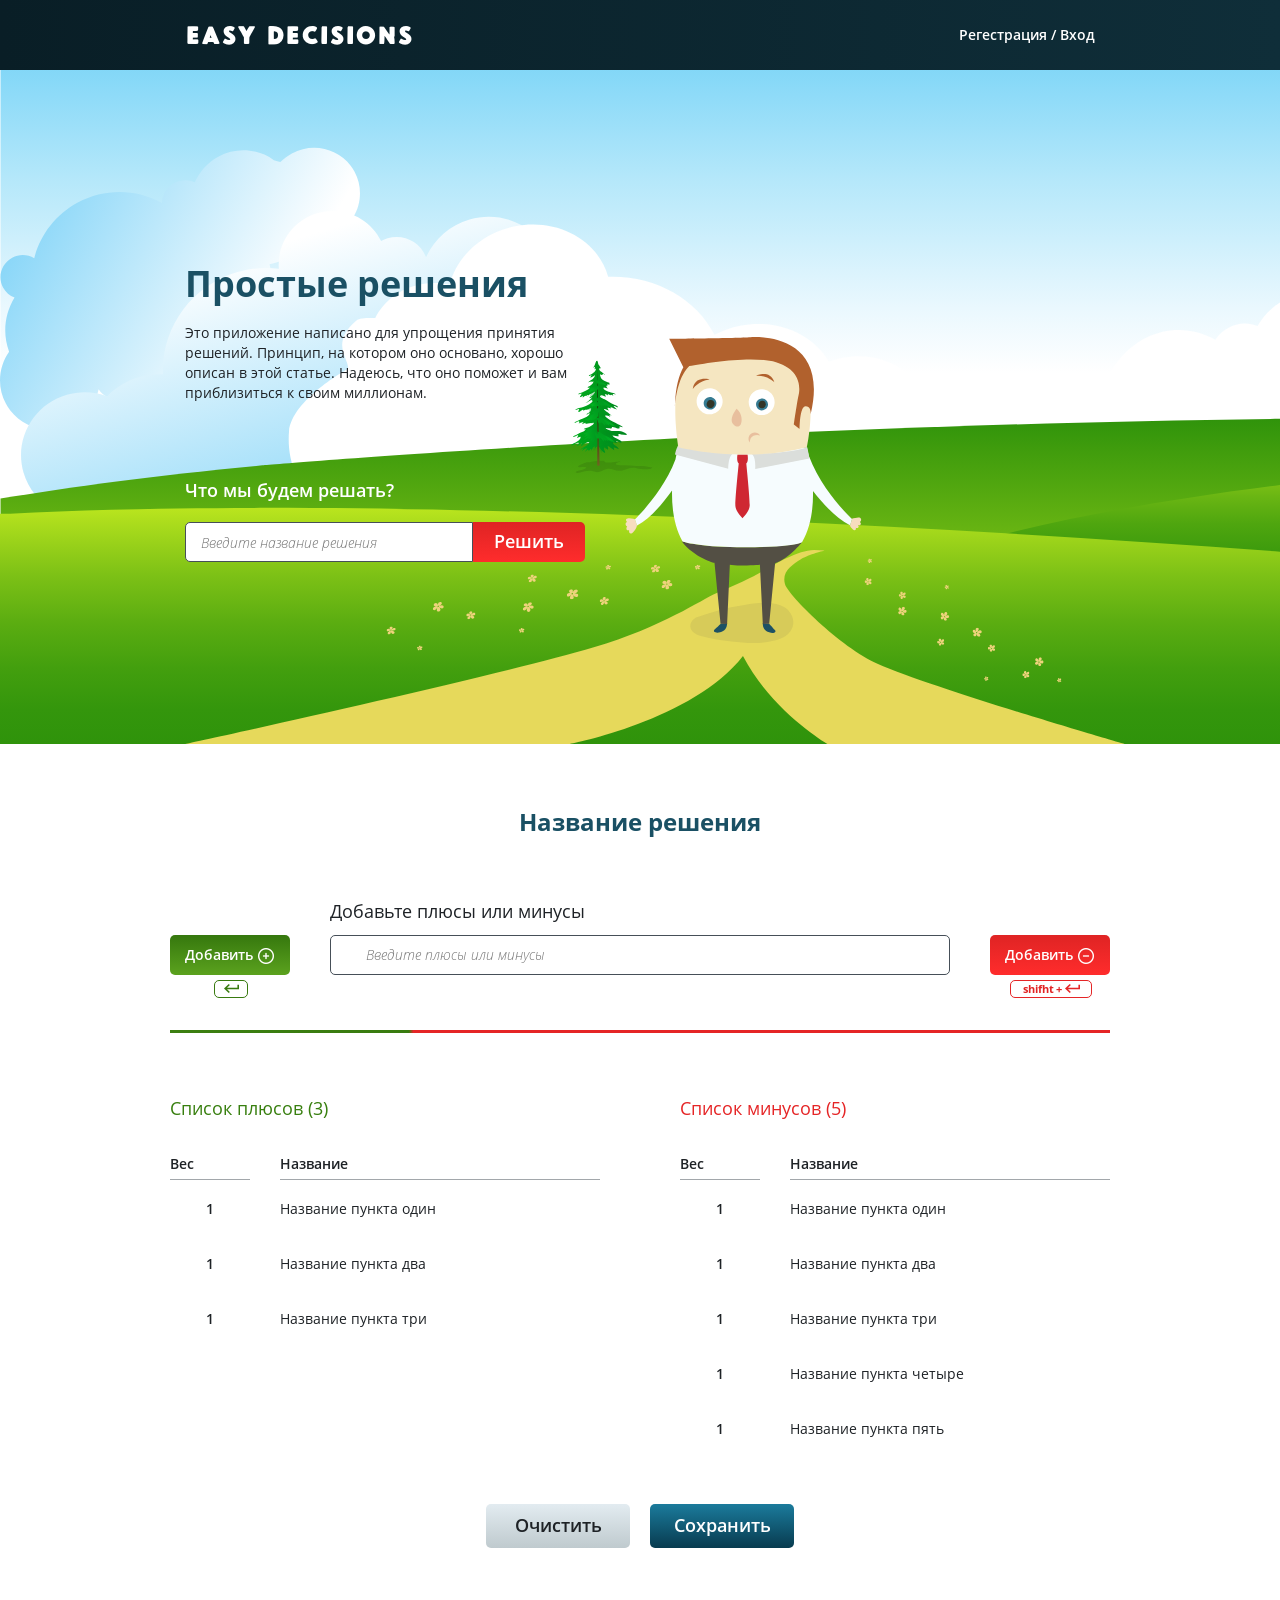
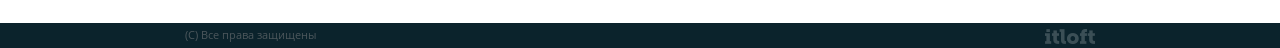
==== commit 1c5d8cdf: "popup" ====
--- a/main.html
+++ b/main.html
@@ -159,7 +159,7 @@
 			</div>
 			<div class="solution__button-groups">
 				<button class="solution__button-clear">Очистить</button>
-				<button class="solution__button-save">Сохранить</button>
+				<button id="save" class="solution__button-save">Сохранить</button>
 			</div>
 		</div>
 	</section>
@@ -173,14 +173,35 @@
 			</div>
 		</div>
 	</footer>
-
-<!-- 	<script src="js/jquery-1.9.1.min.js"></script>
+	<div class="popup">
+		<div class="popup__wrapper">
+			<img class="popup__close" id="popup__close" src="img/popup-close.png" alt="">
+			<h3 class="popup__title">Хотите сохранить это сравнение?</h3>
+			<div class="popup__groups">
+				<div class="popup__block">
+					<label class="popup__name" for="email">E-mail</label>
+					<input class="popup__input" type="text" placeholder="Введите e-mail" id="email">
+				</div>
+				<div class="popup__block">
+					<label class="popup__name" for="password">Пароль</label>
+					<input class="popup__input" type="password" placeholder="Введите пароль" id="password">
+				</div>
+				<button class="popup__button">Войти</button>
+			</div>
+			<p class="popup__text">*если у Вас нет аккаунта, <span class="popup__span">зарегестрируйтесь</span></p>
+		</div>
+	</div>
+
+	<script src="js/jquery-1.9.1.min.js"></script>
 
 	<script>
-		$('.solution__list-weight >.solution__item').on("click", function () {
-			$(this).toggleClass('block');
+		$('#save').on("click", function () {
+			$('.popup').addClass('opacity');
 		});
-	</script> -->
+		$('#popup__close').on("click", function () {
+			$('.popup').removeClass('opacity');
+		});
+	</script>
 
 
 </body>
--- a/css/bundle.css
+++ b/css/bundle.css
@@ -705,7 +705,6 @@
           justify-content: center;
   border: 1px solid #464f58;
   border-radius: 5px;
-  resize: none;
   outline: none;
   padding-left: 35px;
 }
@@ -801,18 +800,22 @@
   list-style-type: none;
   margin-bottom: 25px;
   cursor: pointer;
-  -webkit-transition: 0.3s;
-  transition: 0.3s;
+  -webkit-transition: 0.25s;
+  transition: 0.25s;
   display: -webkit-box;
   display: -ms-flexbox;
   display: flex;
   position: relative;
+  padding: 5px 0;
+}
+.solution__item:hover{
+  background: #f5f8f9;
 }
 .solution__item:after{
   content: '';
   position: absolute;
   right: 25px;
-  top: 5px;
+  top: 10px;
   background: url(../img/close.png);
   background-repeat: no-repeat;
   width: 10px;
@@ -829,8 +832,8 @@
   opacity: 1;
 }
 .solution__item:hover .solution__border{
-  -webkit-transition: 0.3s;
-  transition: 0.3s;
+  -webkit-transition: 0.25s;
+  transition: 0.25s;
   color: #afb0b0;
   border: 1px solid #acb0b4;
   border-radius: 5px;
@@ -844,6 +847,8 @@
   display: block;
   margin: auto;
   line-height: 17px;
+  -webkit-transition: 0.25s;
+  transition: 0.25s;
 }
 .solution__button-groups{
   display: -webkit-box;
@@ -929,6 +934,113 @@
       -ms-flex-pack: justify;
           justify-content: space-between;
 }
+.popup{
+	position: fixed;
+	background: rgba(7,18,29,0.8);
+	display: -webkit-box;
+	display: -ms-flexbox;
+	display: flex;
+	-webkit-box-pack: center;
+	    -ms-flex-pack: center;
+	        justify-content: center;
+	-webkit-box-align: center;
+	    -ms-flex-align: center;
+	        align-items: center;
+	top: 0;
+	opacity: 0;
+}
+.popup__wrapper{
+	width: 460px;
+	height: 400px;
+	background: #fff;
+	border-radius: 5px;
+	box-shadow: 0px 7px 32px 10px rgba(1,2,3, 0.5);
+	padding: 35px 20px;
+	z-index: 6;
+	position: relative;
+}
+.popup__close{
+	position: absolute;
+	top: -25px;
+	right: 0;
+	cursor: pointer;
+}
+.popup__title{
+	font-family: "OpenSans-Semibold";
+	font-size: 24px;
+	color: #1e2226;
+	text-align: center;
+	margin: 0;
+}
+.popup__groups{
+	width: 300px;
+	display: -webkit-box;
+	display: -ms-flexbox;
+	display: flex;
+	-webkit-box-orient: vertical;
+	-webkit-box-direction: normal;
+	    -ms-flex-direction: column;
+	        flex-direction: column;
+	-webkit-box-align: center;
+	    -ms-flex-align: center;
+	        align-items: center;
+	margin: 30px auto 15px auto;
+}
+.popup__block{
+	width: inherit;
+}
+.popup__block:nth-child(2){
+  margin-top: 20px;
+  margin-bottom: 30px;
+}
+.popup__name{
+	font-family: "OpenSans-Regular";
+	color: #1e2226;
+	font-size: 18px;
+}
+.popup__input{
+	display: block;
+	width: inherit;
+	height: 35px;
+	margin: auto;
+	outline: none;
+	border: 1px solid #464f58;
+	border-radius: 5px;
+	padding-left: 10px;
+	margin-top: 5px;
+	font-family: "OpenSans-LightItalic";
+	font-size: 14px;
+	color: #464f58;
+}
+.popup__input:hover{
+  outline: none;
+}
+.popup__button{
+	font-family: "OpenSans-Semibold";
+	border: 0;
+	color: #fff;
+	font-size: 18px;
+	width: inherit;
+	height: 40px;
+	background-image: -webkit-linear-gradient( left, rgb( 8, 59, 79 ) 0%, rgb( 27, 123, 156 ) 100%);
+	background-image: linear-gradient( 90deg, rgb( 8, 59, 79 ) 0%, rgb( 27, 123, 156 ) 100%);
+	background-image: -webkit-linear-gradient( 90deg, rgb( 8, 59, 79 ) 0%, rgb( 27, 123, 156 ) 100%);
+}
+.popup__text{
+	font-family: "OpenSans-Regular";
+	color: #1e2226;
+	font-size: 14px;
+	text-align: center;
+}
+.popup__span{
+	font-family: "OpenSans-Semibold";
+}
+.opacity{
+	opacity: 1;
+	height: 100%;
+	width: 100%;
+	z-index: 5;
+}
 .footer{
 	height: 25px;
 	background-color: rgb( 11, 35, 44 );
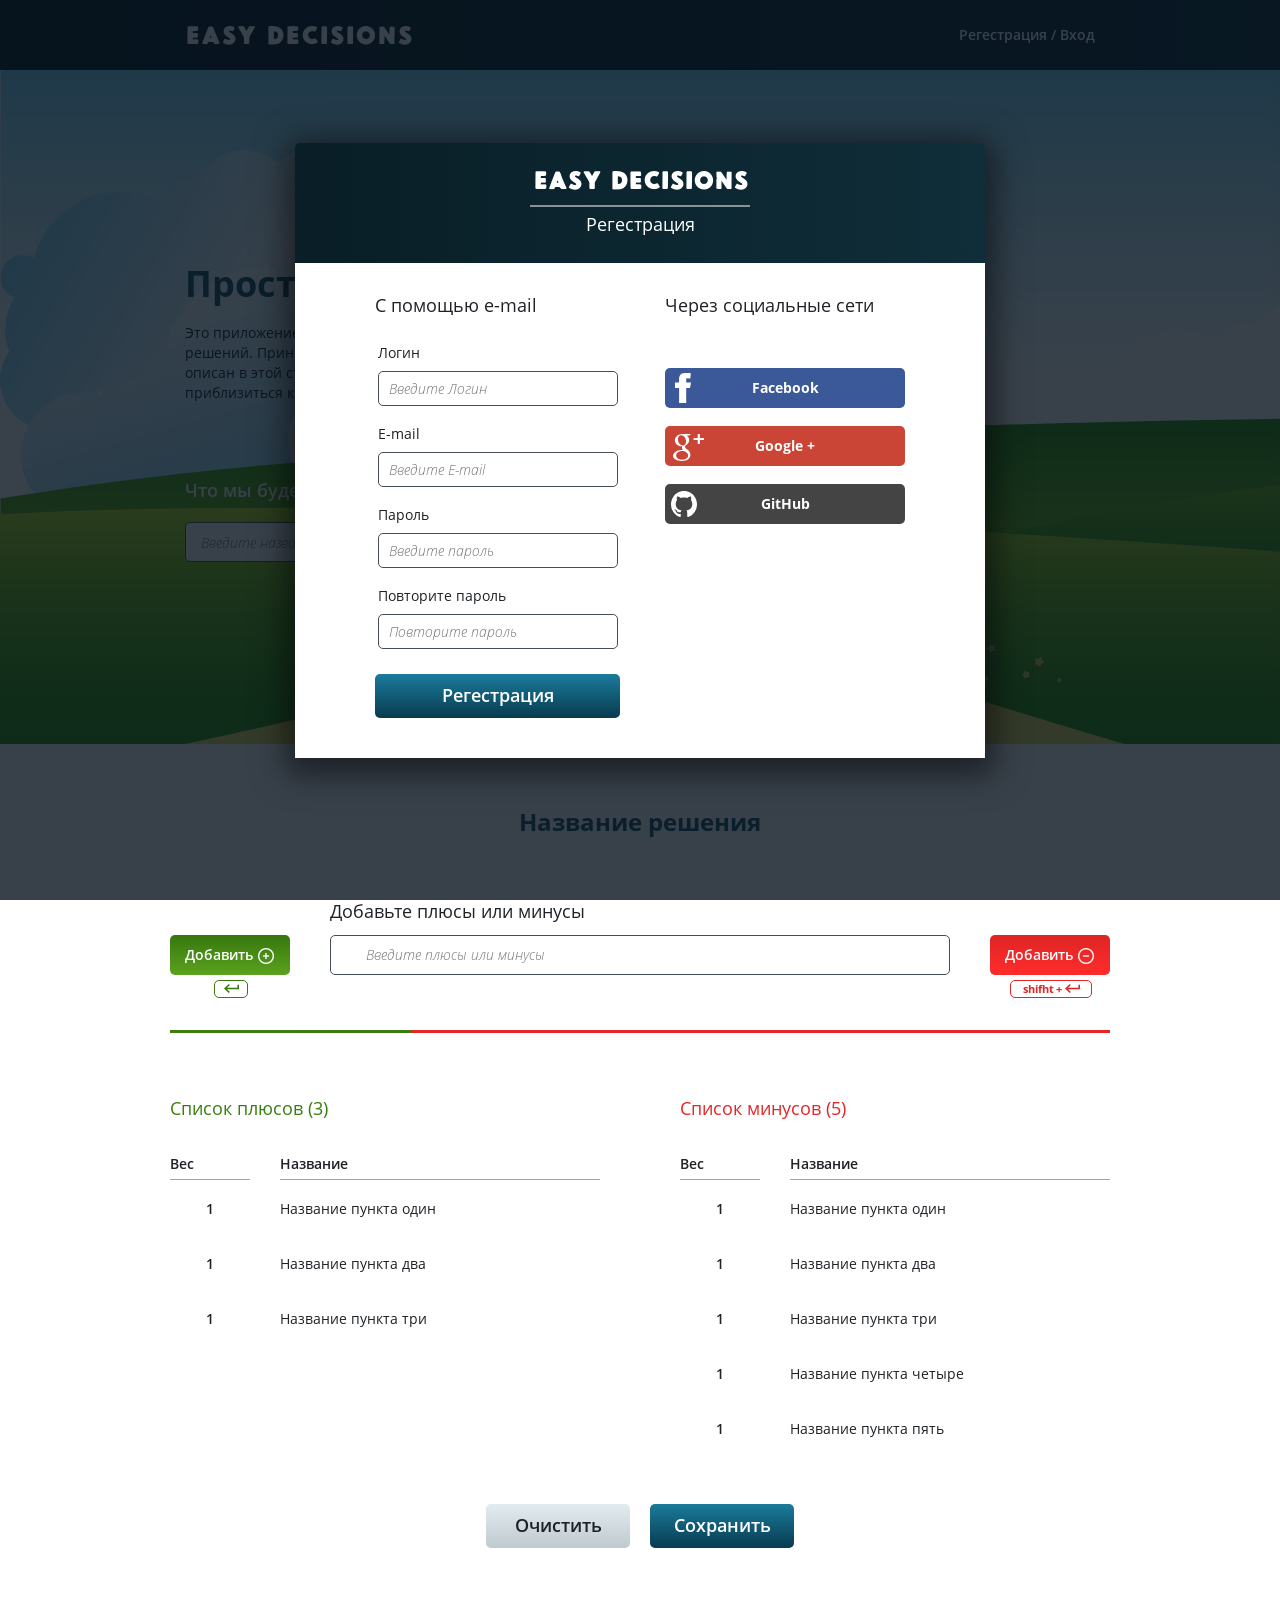
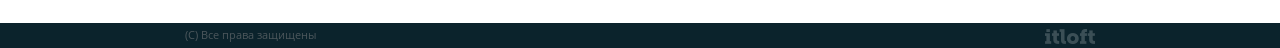
==== commit 24b3dd6d: "123" ====
--- a/main.html
+++ b/main.html
@@ -159,7 +159,7 @@
 			</div>
 			<div class="solution__button-groups">
 				<button class="solution__button-clear">Очистить</button>
-				<button id="save" class="solution__button-save">Сохранить</button>
+				<button id="save-btn" class="solution__button-save">Сохранить</button>
 			</div>
 		</div>
 	</section>
@@ -173,33 +173,79 @@
 			</div>
 		</div>
 	</footer>
-	<div class="popup">
-		<div class="popup__wrapper">
-			<img class="popup__close" id="popup__close" src="img/popup-close.png" alt="">
-			<h3 class="popup__title">Хотите сохранить это сравнение?</h3>
-			<div class="popup__groups">
-				<div class="popup__block">
-					<label class="popup__name" for="email">E-mail</label>
-					<input class="popup__input" type="text" placeholder="Введите e-mail" id="email">
-				</div>
-				<div class="popup__block">
-					<label class="popup__name" for="password">Пароль</label>
-					<input class="popup__input" type="password" placeholder="Введите пароль" id="password">
-				</div>
-				<button class="popup__button">Войти</button>
-			</div>
-			<p class="popup__text">*если у Вас нет аккаунта, <span class="popup__span">зарегестрируйтесь</span></p>
+	<div class="reg">
+		<div class="reg__wrapper">
+			<div class="reg__top">
+				<h3 class="reg__title">Easy Decisions</h3>
+				<p class="reg__text">Регестрация</p>
+			</div>
+			<div class="reg__column-groups">
+				<div class="reg__column-left">
+					<p class="reg__name-column">С помощью e-mail</p>
+					<ul class="reg__list-email">
+						<li class="reg__item">
+							<label for="login">Логин</label>
+							<input class="reg__input"  id="login" placeholder="Введите Логин" type="text">
+						</li>
+						<li class="reg__item">
+							<label for="email">E-mail</label>
+							<input class="reg__input" id="email" placeholder="Введите E-mail" type="text">
+						</li>
+						<li class="reg__item">
+							<label for="password">Пароль</label>
+							<input class="reg__input" id="password" type="text" placeholder="Введите пароль">
+						</li>
+						<li class="reg__item">
+							<label for="password-repeat">Повторите пароль</label>
+							<input class="reg__input" id="password-repeat" type="text" placeholder="Повторите пароль">
+						</li>
+					</ul>
+					<button class="reg__button">Регестрация</button>
+				</div>
+				<div class="reg__column-right">
+					<p class="reg__name-column">Через социальные сети</p>
+					<ul class="reg__list-social">
+						<li class="reg__item">
+							<a class="reg__link reg__facebook" href="">Facebook</a>
+						</li>
+						<li class="reg__item">
+							<a class="reg__link reg__google" href="">Google +</a>
+						</li>
+						<li class="reg__item">
+							<a class="reg__link reg__github" href="">GitHub</a>
+						</li>
+					</ul>
+				</div>
+			</div>
 		</div>
 	</div>
+	<div class="popup-save">
+		<div class="popup-save__wrapper">
+			<img class="popup-save__close" id="popup-save__close" src="img/popup-close.png" alt="">
+			<h3 class="popup-save__title">Хотите сохранить это сравнение?</h3>
+			<div class="popup-save__groups">
+				<div class="popup-save__block">
+					<label class="popup-save__name" for="email">E-mail</label>
+					<input class="popup-save__input" type="text" placeholder="Введите e-mail" id="email">
+				</div>
+				<div class="popup-save__block">
+					<label class="popup-save__name" for="password">Пароль</label>
+					<input class="popup-save__input" type="password" placeholder="Введите пароль" id="password">
+				</div>
+				<button class="popup-save__button">Войти</button>
+			</div>
+			<p class="popup-save__text">*если у Вас нет аккаунта, <span class="popup-save__span">зарегестрируйтесь</span></p>
+		</div>
+	</div>
 
 	<script src="js/jquery-1.9.1.min.js"></script>
 
 	<script>
-		$('#save').on("click", function () {
-			$('.popup').addClass('opacity');
+		$('#save-btn').on("click", function () {
+			$('.popup-save').addClass('visibility');
 		});
-		$('#popup__close').on("click", function () {
-			$('.popup').removeClass('opacity');
+		$('#popup-save__close').on("click", function () {
+			$('.popup-save').removeClass('visibility');
 		});
 	</script>
 
--- a/css/bundle.css
+++ b/css/bundle.css
@@ -937,17 +937,18 @@
 .popup{
 	position: fixed;
 	background: rgba(7,18,29,0.8);
-	display: -webkit-box;
-	display: -ms-flexbox;
-	display: flex;
+	display: none;
 	-webkit-box-pack: center;
 	    -ms-flex-pack: center;
 	        justify-content: center;
 	-webkit-box-align: center;
 	    -ms-flex-align: center;
+	            -ms-grid-row-align: center;
 	        align-items: center;
 	top: 0;
-	opacity: 0;
+	height: 100%;
+	width: 100%;
+	z-index: 5;
 }
 .popup__wrapper{
 	width: 460px;
@@ -956,7 +957,6 @@
 	border-radius: 5px;
 	box-shadow: 0px 7px 32px 10px rgba(1,2,3, 0.5);
 	padding: 35px 20px;
-	z-index: 6;
 	position: relative;
 }
 .popup__close{
@@ -1036,9 +1036,9 @@
 	font-family: "OpenSans-Semibold";
 }
 .opacity{
-	opacity: 1;
-	height: 100%;
-	width: 100%;
+	display: -webkit-box;
+	display: -ms-flexbox;
+	display: flex;
 	z-index: 5;
 }
 .footer{
@@ -1064,6 +1064,334 @@
   font-family: "OpenSans-Regular";
   font-size: 11px;
   color: #4c575c;
+  margin: 0;
+}
+.popup-save{
+	position: fixed;
+	background: rgba(7,18,29,0.8);
+	display: none;
+	-webkit-box-pack: center;
+	    -ms-flex-pack: center;
+	        justify-content: center;
+	-webkit-box-align: center;
+	    -ms-flex-align: center;
+	            -ms-grid-row-align: center;
+	        align-items: center;
+	top: 0;
+	height: 100%;
+	width: 100%;
+	z-index: 5;
+}
+.popup-save__wrapper{
+  width: 460px;
+  height: 400px;
+  background: #fff;
+  border-radius: 5px;
+  box-shadow: 0px 7px 32px 10px rgba(1,2,3, 0.5);
+  padding: 35px 20px;
+  position: relative;
+}
+.popup-save__close{
+  position: absolute;
+  top: -25px;
+  right: 0;
+  cursor: pointer;
+}
+.popup-save__title{
+  font-family: "OpenSans-Semibold";
+  font-size: 24px;
+  color: #1e2226;
+  text-align: center;
+  margin: 0;
+}
+.popup-save__groups{
+  width: 300px;
+  display: -webkit-box;
+  display: -ms-flexbox;
+  display: flex;
+  -webkit-box-orient: vertical;
+  -webkit-box-direction: normal;
+      -ms-flex-direction: column;
+          flex-direction: column;
+  -webkit-box-align: center;
+      -ms-flex-align: center;
+          align-items: center;
+  margin: 30px auto 15px auto;
+}
+.popup-save__block{
+  width: inherit;
+}
+.popup-save__block:nth-child(2){
+  margin-top: 20px;
+  margin-bottom: 30px;
+}
+.popup-save__name{
+  font-family: "OpenSans-Regular";
+  color: #1e2226;
+  font-size: 18px;
+}
+.popup-save__input{
+  display: block;
+  width: inherit;
+  height: 35px;
+  margin: auto;
+  outline: none;
+  border: 1px solid #464f58;
+  border-radius: 5px;
+  padding-left: 10px;
+  margin-top: 5px;
+  font-family: "OpenSans-LightItalic";
+  font-size: 14px;
+  color: #464f58;
+}
+.popup-save__input:hover{
+  outline: none;
+}
+.popup-save__button{
+  font-family: "OpenSans-Semibold";
+  border: 0;
+  color: #fff;
+  font-size: 18px;
+  width: inherit;
+  height: 40px;
+  background-image: -webkit-linear-gradient( left, rgb( 8, 59, 79 ) 0%, rgb( 27, 123, 156 ) 100%);
+  background-image: linear-gradient( 90deg, rgb( 8, 59, 79 ) 0%, rgb( 27, 123, 156 ) 100%);
+  background-image: -webkit-linear-gradient( 90deg, rgb( 8, 59, 79 ) 0%, rgb( 27, 123, 156 ) 100%);
+}
+.popup-save__text{
+  font-family: "OpenSans-Regular";
+  color: #1e2226;
+  font-size: 14px;
+  text-align: center;
+}
+.popup-save__span{
+  font-family: "OpenSans-Semibold";
+}
+.visibility{
+	display: -webkit-box;
+	display: -ms-flexbox;
+	display: flex;
+	z-index: 5;
+}
+.reg{
+	position: fixed;
+	background: rgba(7,18,29,0.8);
+/*	display: none;*/
+	display: -webkit-box;
+	display: -ms-flexbox;
+	display: flex;
+	-webkit-box-pack: center;
+	    -ms-flex-pack: center;
+	        justify-content: center;
+	-webkit-box-align: center;
+	    -ms-flex-align: center;
+	        align-items: center;
+	top: 0;
+	height: 100%;
+	width: 100%;
+	z-index: 5;
+}
+.reg__wrapper{
+  width: 690px;
+  height: 615px;
+  background: #fff;
+  border-top-left-radius: 8px;
+  border-top-right-radius: 8px;
+  box-shadow: 0px 7px 32px 10px rgba(1,2,3, 0.5);
+  position: relative;
+}
+.reg__top{
+  text-align: center;
+  height: 120px;
+  padding: 20px 0 20px 0;
+  border-top-left-radius: 5px;
+  border-top-right-radius: 5px;
+  background-image: -webkit-linear-gradient( right, rgb( 15, 46, 57 ) 0%, rgb( 9, 30, 38 ) 100%);
+  background-image: linear-gradient( -90deg, rgb( 15, 46, 57 ) 0%, rgb( 9, 30, 38 ) 100%);
+}
+.reg__list-email{
+  width: 240px;
+  padding: 0;
+  margin: 25px auto 0 auto;
+}
+.reg__list-social{
+  width: 240px;
+  padding: 0;
+  margin: 50px auto 0 auto;
+}
+.reg__item{
+  display: -webkit-box;
+  display: -ms-flexbox;
+  display: flex;
+  -webkit-box-orient: vertical;
+  -webkit-box-direction: normal;
+      -ms-flex-direction: column;
+          flex-direction: column;
+  margin-bottom: 18px;
+}
+.reg__item:last-child{
+  margin-bottom: 0;
+}
+.reg__input{
+  font-family: "OpenSans-LightItalic";
+  font-size: 14px;
+  color: #464f58;
+  height: 35px;
+  margin-top: 8px;
+  padding-left: 10px;
+  border-radius: 5px;
+  outline: none;
+  border: 1px solid #464f58;
+}
+.reg__input:focus{
+  border: 1px solid #e52526;
+}
+.reg label{
+  font-family: "OpenSans-Regular";
+  font-size: 14px;
+  color: #1e2226;
+  display: block;
+  text-align: left;
+}
+.reg__button{
+  font-family: "OpenSans-Semibold";
+  font-size: 18px;
+  color: #fff;
+  width: inherit;
+  margin: 25px auto 0 auto;
+  height: 44px;
+  border-radius: 5px;
+  border: 0;
+  background-image: -webkit-linear-gradient( left, rgb( 8, 59, 79 ) 0%, rgb( 27, 123, 156 ) 100%);
+  background-image: linear-gradient( 90deg, rgb( 8, 59, 79 ) 0%, rgb( 27, 123, 156 ) 100%);
+  background-image: -webkit-linear-gradient( 90deg, rgb( 8, 59, 79 ) 0%, rgb( 27, 123, 156 ) 100%);
+}
+.reg__name-column{
+  font-family: "OpenSans-Regular";
+  font-size: 18px;
+  color: #1e2226;
+  margin: 0;
+}
+.reg__column-groups{
+  width: 530px;
+  margin: 30px auto;
+  display: -webkit-box;
+  display: -ms-flexbox;
+  display: flex;
+  -webkit-box-pack: justify;
+      -ms-flex-pack: justify;
+          justify-content: space-between;
+  -webkit-box-align: start;
+      -ms-flex-align: start;
+          align-items: start;
+}
+.reg__column-left{
+  width: 245px;
+  display: -webkit-box;
+  display: -ms-flexbox;
+  display: flex;
+  -webkit-box-align: center;
+      -ms-flex-align: center;
+          align-items: center;
+  -ms-flex-wrap: wrap;
+      flex-wrap: wrap;
+}
+.reg__column-right{
+  width: 240px;
+  display: -webkit-box;
+  display: -ms-flexbox;
+  display: flex;
+  -ms-flex-wrap: wrap;
+      flex-wrap: wrap;
+  -webkit-box-align: start;
+      -ms-flex-align: start;
+          align-items: flex-start;
+}
+.reg__link{
+  font-family: "OpenSans-Bold";
+  font-size: 14px;
+  color: #fff;
+  width: inherit;
+  height: 40px;
+  border-radius: 5px;
+  display: -webkit-box;
+  display: -ms-flexbox;
+  display: flex;
+  -webkit-box-pack: center;
+      -ms-flex-pack: center;
+          justify-content: center;
+  -webkit-box-align: center;
+      -ms-flex-align: center;
+          align-items: center;
+  position: relative;
+}
+.reg__link:hover, .reg__link:focus, .reg__link:active{
+  opacity: 0.9;
+  color: #fff;
+  text-decoration: none;
+}
+.reg__facebook{
+  background: #3b5998;
+}
+.reg__facebook:after{
+  content: '';
+  position: absolute;
+  background: url(../svg/facebook.svg);
+  width: 16px;
+  height: 30px;
+  left: 0;
+  margin: 0 10px;
+}
+.reg__google{
+  background: #ca4536;
+}
+.reg__google:after{
+  content: '';
+  position: absolute;
+  background: url(../svg/google.svg);
+  background-size: 90%;
+  background-repeat: no-repeat;
+  width: 34px;
+  height: 38px;
+  left: 8px;
+  top: 2px;
+  background-position: 0px;
+}
+.reg__github{
+  background: #444;
+}
+.reg__github:after{
+  content: '';
+  position: absolute;
+  background: url(../svg/github.svg);
+  background-repeat: no-repeat;
+  width: 26px;
+  height: 26px;
+  left: 6px;
+  top: 7px;
+}
+.reg__title{
+  font-family: "Newcastle-BasicClean";
+  font-size: 24px;
+  color: #fff;
+  margin: 0;
+  padding-bottom: 15px;
+  position: relative;
+}
+.reg__title:after{
+  content: '';
+  position: absolute;
+  border-bottom: 2px solid #869398;
+  bottom: 5px;
+  left: 0;
+  right: 0;
+  margin: auto;
+  width: 220px;
+}
+.reg__text{
+  font-family: "OpenSans-Regular";
+  font-size: 18px;
+  color: #fff;
   margin: 0;
 }
 @font-face {
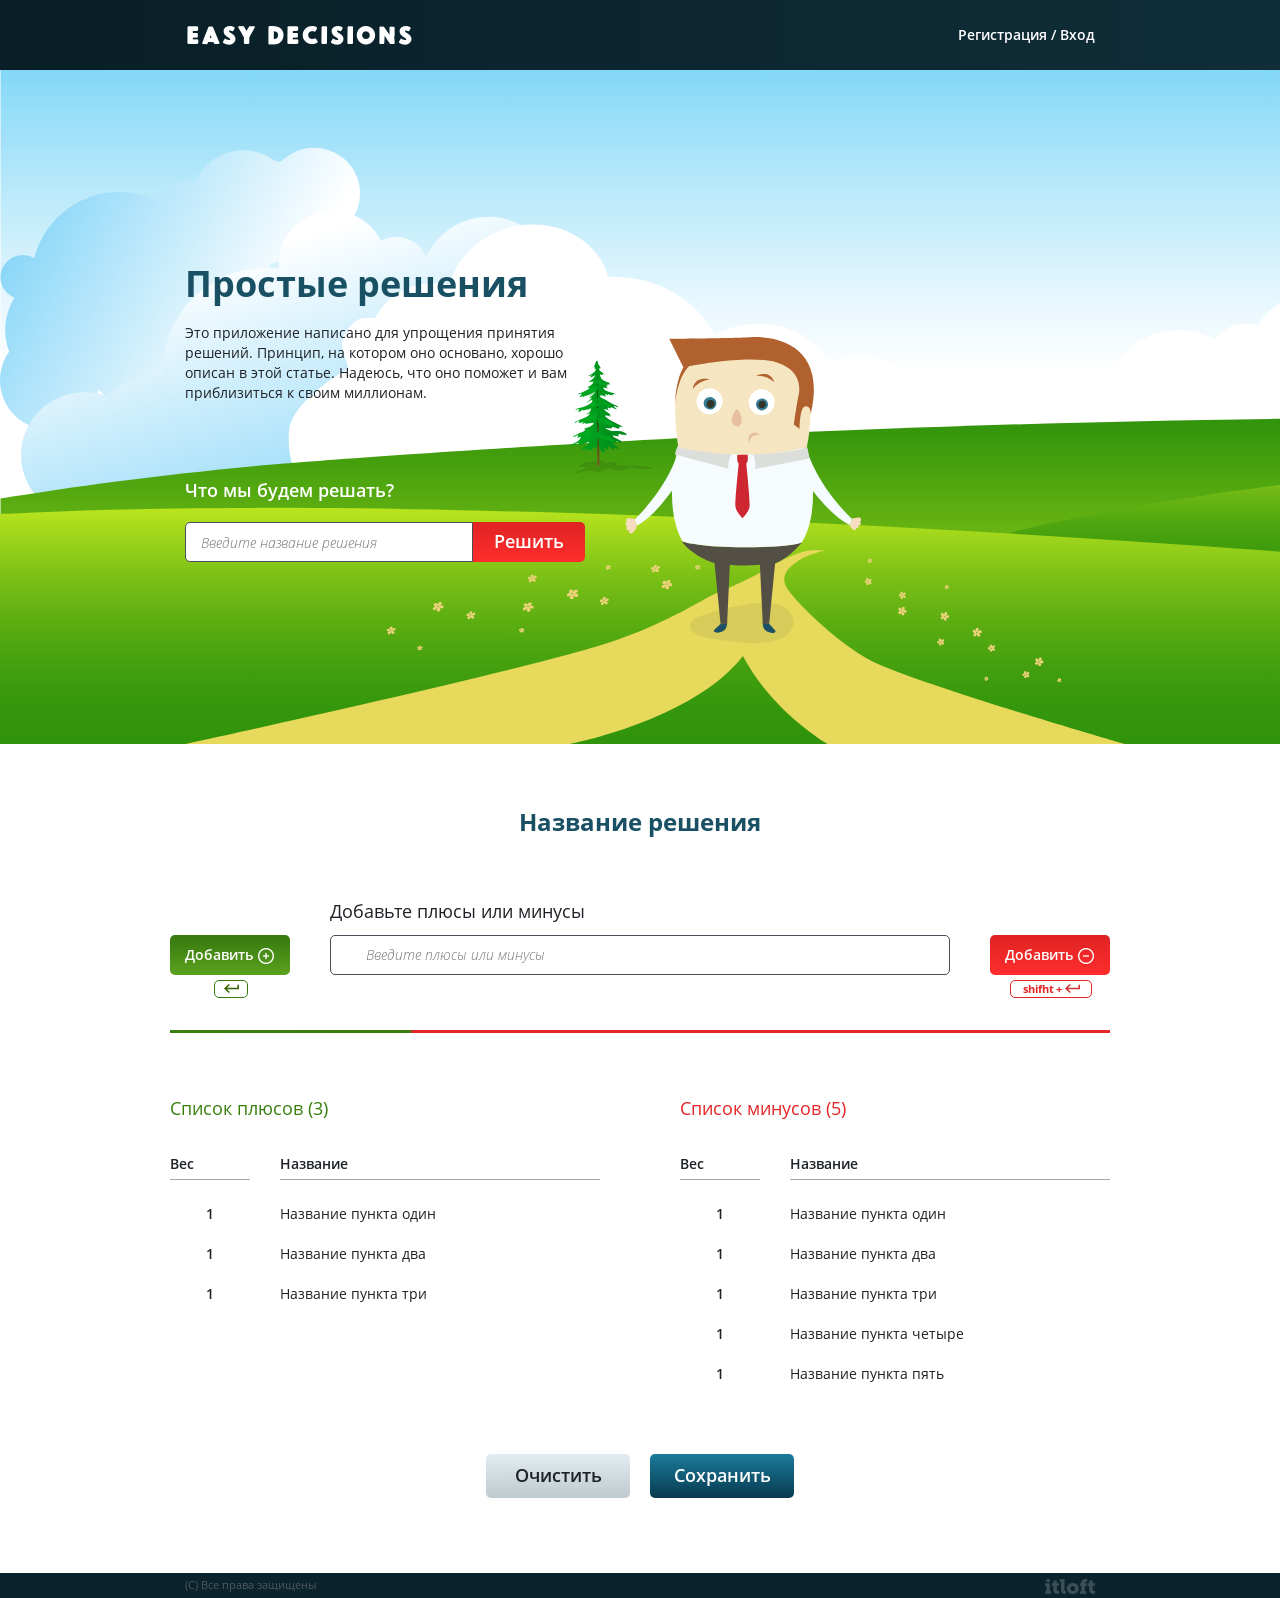
==== commit 8c7391d7: "123" ====
--- a/main.html
+++ b/main.html
@@ -4,6 +4,7 @@
 	<meta charset="UTF-8">
 	<meta name="viewport" content="width=device-width">
 	<title>Easy_Decisions</title>
+	<link rel="stylesheet" href="libs/font-awesome/css/font-awesome.min.css">
 	<link rel="stylesheet" href="css/bundle.css">
 </head>
 <body>
@@ -12,7 +13,7 @@
 			<div class="header__wrapper">
 				<h1 class="header__logo">Easy Decisions</h1>
 				<div class="header__block">
-					<a class="header__link" href="#">Регестрация</a>
+					<a class="header__link" id="registr" href="#">Регистрация</a>
 					<span class="header__slash">/</span>
 					<a class="header__link" href="">Вход</a>
 				</div>
@@ -44,7 +45,7 @@
 						<div class="solution__btn-green">Добавить</div>
 					</div>
 					<div class="solution__hotkey-green">
-						<img src="img/green-arr.png" alt="">
+						<img src="svg/small-green.svg" alt="">
 					</div>
 				</div>
 				<div class="cm">
@@ -58,7 +59,7 @@
 					</div>
 					<div class="solution__hotkey-red">
 						shifht <span class="solution__span"> + </span>
-						<img src="img/red-arr.png" alt="">
+						<img src="svg/small-red.svg" alt="">
 					</div>
 				</div>
 			</div>
@@ -79,25 +80,25 @@
 					<ul class="solution__list-weight">
 						<li class="solution__item">
 							<div class="solution__weight-column">
-								<img class="solution__arrow" src="img/arr-left.png" alt="">
-								<span class="solution__border">1</span>
-								<img class="solution__arrow" src="img/arr-right.png" alt="">
+								<i class="fa fa-angle-left solution__arrow" aria-hidden="true"></i>
+								<span class="solution__border">1</span>
+								<i class="fa fa-angle-right solution__arrow" aria-hidden="true"></i>
 							</div>
 							<div class="solution__name-column">Название пункта один</div>
 						</li>
 						<li class="solution__item">
 							<div class="solution__weight-column">
-								<img class="solution__arrow" src="img/arr-left.png" alt="">
-								<span class="solution__border">1</span>
-								<img class="solution__arrow" src="img/arr-right.png" alt="">
+								<i class="fa fa-angle-left solution__arrow" aria-hidden="true"></i>
+								<span class="solution__border">1</span>
+								<i class="fa fa-angle-right solution__arrow" aria-hidden="true"></i>
 							</div>
 							<div class="solution__name-column">Название пункта два</div>
 						</li>
 						<li class="solution__item">
 							<div class="solution__weight-column">
-								<img class="solution__arrow" src="img/arr-left.png" alt="">
-								<span class="solution__border">1</span>
-								<img class="solution__arrow" src="img/arr-right.png" alt="">
+								<i class="fa fa-angle-left solution__arrow" aria-hidden="true"></i>
+								<span class="solution__border">1</span>
+								<i class="fa fa-angle-right solution__arrow" aria-hidden="true"></i>
 							</div>
 							<div class="solution__name-column">Название пункта три</div>
 						</li>
@@ -116,41 +117,41 @@
 					<ul class="solution__list-weight">
 						<li class="solution__item">
 							<div class="solution__weight-column">
-								<img class="solution__arrow" src="img/arr-left.png" alt="">
-								<span class="solution__border">1</span>
-								<img class="solution__arrow" src="img/arr-right.png" alt="">
+								<i class="fa fa-angle-left solution__arrow" aria-hidden="true"></i>
+								<span class="solution__border">1</span>
+								<i class="fa fa-angle-right solution__arrow" aria-hidden="true"></i>
 							</div>
 							<div class="solution__name-column">Название пункта один</div>
 						</li>
 						<li class="solution__item">
 							<div class="solution__weight-column">
-								<img class="solution__arrow" src="img/arr-left.png" alt="">
-								<span class="solution__border">1</span>
-								<img class="solution__arrow" src="img/arr-right.png" alt="">
+								<i class="fa fa-angle-left solution__arrow" aria-hidden="true"></i>
+								<span class="solution__border">1</span>
+								<i class="fa fa-angle-right solution__arrow" aria-hidden="true"></i>
 							</div>
 							<div class="solution__name-column">Название пункта два</div>
 						</li>
 						<li class="solution__item">
 							<div class="solution__weight-column">
-								<img class="solution__arrow" src="img/arr-left.png" alt="">
-								<span class="solution__border">1</span>
-								<img class="solution__arrow" src="img/arr-right.png" alt="">
+								<i class="fa fa-angle-left solution__arrow" aria-hidden="true"></i>
+								<span class="solution__border">1</span>
+								<i class="fa fa-angle-right solution__arrow" aria-hidden="true"></i>
 							</div>
 							<div class="solution__name-column">Название пункта три</div>
 						</li>
 						<li class="solution__item">
 							<div class="solution__weight-column">
-								<img class="solution__arrow" src="img/arr-left.png" alt="">
-								<span class="solution__border">1</span>
-								<img class="solution__arrow" src="img/arr-right.png" alt="">
+								<i class="fa fa-angle-left solution__arrow" aria-hidden="true"></i>
+								<span class="solution__border">1</span>
+								<i class="fa fa-angle-right solution__arrow" aria-hidden="true"></i>
 							</div>
 							<div class="solution__name-column">Название пункта четыре</div>
 						</li>
 						<li class="solution__item">
 							<div class="solution__weight-column">
-								<img class="solution__arrow" src="img/arr-left.png" alt="">
-								<span class="solution__border">1</span>
-								<img class="solution__arrow" src="img/arr-right.png" alt="">
+								<i class="fa fa-angle-left solution__arrow" aria-hidden="true"></i>
+								<span class="solution__border">1</span>
+								<i class="fa fa-angle-right solution__arrow" aria-hidden="true"></i>
 							</div>
 							<div class="solution__name-column">Название пункта пять</div>
 						</li>
@@ -175,6 +176,7 @@
 	</footer>
 	<div class="reg">
 		<div class="reg__wrapper">
+			<img class="reg__close" id="reg__close" src="svg/close_icon.svg" alt="">
 			<div class="reg__top">
 				<h3 class="reg__title">Easy Decisions</h3>
 				<p class="reg__text">Регестрация</p>
@@ -183,21 +185,29 @@
 				<div class="reg__column-left">
 					<p class="reg__name-column">С помощью e-mail</p>
 					<ul class="reg__list-email">
-						<li class="reg__item">
+						<li class="reg__item-email">
 							<label for="login">Логин</label>
-							<input class="reg__input"  id="login" placeholder="Введите Логин" type="text">
-						</li>
-						<li class="reg__item">
+							<div class="reg__input-wrp">
+								<input class="reg__input"  id="login" placeholder="Введите Логин" type="text">
+							</div>
+						</li>
+						<li class="reg__item-email">
 							<label for="email">E-mail</label>
-							<input class="reg__input" id="email" placeholder="Введите E-mail" type="text">
-						</li>
-						<li class="reg__item">
+							<div class="reg__input-wrp">
+								<input class="reg__input" id="email" placeholder="Введите E-mail" type="text">
+							</div>
+						</li>
+						<li class="reg__item-email">
 							<label for="password">Пароль</label>
-							<input class="reg__input" id="password" type="text" placeholder="Введите пароль">
-						</li>
-						<li class="reg__item">
+							<div class="reg__input-wrp">
+								<input class="reg__input" id="password" type="text" placeholder="Введите пароль">
+							</div>
+						</li>
+						<li class="reg__item-email">
 							<label for="password-repeat">Повторите пароль</label>
-							<input class="reg__input" id="password-repeat" type="text" placeholder="Повторите пароль">
+							<div class="reg__input-wrp">
+								<input class="reg__input" id="password-repeat" type="text" placeholder="Повторите пароль">
+							</div>
 						</li>
 					</ul>
 					<button class="reg__button">Регестрация</button>
@@ -205,14 +215,14 @@
 				<div class="reg__column-right">
 					<p class="reg__name-column">Через социальные сети</p>
 					<ul class="reg__list-social">
-						<li class="reg__item">
-							<a class="reg__link reg__facebook" href="">Facebook</a>
-						</li>
-						<li class="reg__item">
-							<a class="reg__link reg__google" href="">Google +</a>
-						</li>
-						<li class="reg__item">
-							<a class="reg__link reg__github" href="">GitHub</a>
+						<li class="reg__item-social">
+							<a class="reg__link reg__facebook" href="https://www.facebook.com/">Facebook</a>
+						</li>
+						<li class="reg__item-social">
+							<a class="reg__link reg__google" href="https://www.google.com">Google +</a>
+						</li>
+						<li class="reg__item-social">
+							<a class="reg__link reg__github" href="https://github.com/">GitHub</a>
 						</li>
 					</ul>
 				</div>
@@ -247,6 +257,12 @@
 		$('#popup-save__close').on("click", function () {
 			$('.popup-save').removeClass('visibility');
 		});
+		$('#registr').on("click", function () {
+			$('.reg').addClass('visibility');
+		});
+		$('#reg__close').on("click", function () {
+			$('.reg').removeClass('visibility');
+		});
 	</script>
 
 
--- a/css/bundle.css
+++ b/css/bundle.css
@@ -422,6 +422,7 @@
 th {
   padding: 0;
 }
+/*@import '../libs/font-awesome/css/font-awesome.min.css';*/
 .header{
 	background-image: -webkit-linear-gradient( right, rgb( 15, 46, 57 ) 0%, rgb( 9, 30, 38 ) 100%);
 	background-image: linear-gradient( -90deg, rgb( 15, 46, 57 ) 0%, rgb( 9, 30, 38 ) 100%);
@@ -780,25 +781,10 @@
           flex-direction: column;
   margin: 0;
 }
-.solution__list-name{
-  padding: 0;
-  display: -webkit-box;
-  display: -ms-flexbox;
-  display: flex;
-  -webkit-box-orient: vertical;
-  -webkit-box-direction: normal;
-      -ms-flex-direction: column;
-          flex-direction: column;
-  -webkit-box-align: start;
-      -ms-flex-align: start;
-          align-items: flex-start;
-  margin: 0;
-}
 .solution__item{
   font-family: "OpenSans-Regular";
   color: #1e2226;
   list-style-type: none;
-  margin-bottom: 25px;
   cursor: pointer;
   -webkit-transition: 0.25s;
   transition: 0.25s;
@@ -806,7 +792,7 @@
   display: -ms-flexbox;
   display: flex;
   position: relative;
-  padding: 5px 0;
+  padding: 10px 0;
 }
 .solution__item:hover{
   background: #f5f8f9;
@@ -815,7 +801,7 @@
   content: '';
   position: absolute;
   right: 25px;
-  top: 10px;
+  top: 15px;
   background: url(../img/close.png);
   background-repeat: no-repeat;
   width: 10px;
@@ -844,7 +830,12 @@
   height: 20px;
   border: 1px solid transparent;
   border-radius: 5px;
-  display: block;
+  display: -webkit-box;
+  display: -ms-flexbox;
+  display: flex;
+  -webkit-box-pack: center;
+      -ms-flex-pack: center;
+          justify-content: center;
   margin: auto;
   line-height: 17px;
   -webkit-transition: 0.25s;
@@ -909,6 +900,14 @@
 }
 .solution__arrow{
   opacity: 0;
+  -webkit-transition: 0.25s;
+  transition: 0.25s;
+  font-size: 20px;
+  position: relative;
+  top: -1px;
+}
+.solution__arrow:hover{
+  color: #afb0b0;
 }
 .solution__name-column{
   width: 320px;
@@ -933,113 +932,6 @@
   -webkit-box-pack: justify;
       -ms-flex-pack: justify;
           justify-content: space-between;
-}
-.popup{
-	position: fixed;
-	background: rgba(7,18,29,0.8);
-	display: none;
-	-webkit-box-pack: center;
-	    -ms-flex-pack: center;
-	        justify-content: center;
-	-webkit-box-align: center;
-	    -ms-flex-align: center;
-	            -ms-grid-row-align: center;
-	        align-items: center;
-	top: 0;
-	height: 100%;
-	width: 100%;
-	z-index: 5;
-}
-.popup__wrapper{
-	width: 460px;
-	height: 400px;
-	background: #fff;
-	border-radius: 5px;
-	box-shadow: 0px 7px 32px 10px rgba(1,2,3, 0.5);
-	padding: 35px 20px;
-	position: relative;
-}
-.popup__close{
-	position: absolute;
-	top: -25px;
-	right: 0;
-	cursor: pointer;
-}
-.popup__title{
-	font-family: "OpenSans-Semibold";
-	font-size: 24px;
-	color: #1e2226;
-	text-align: center;
-	margin: 0;
-}
-.popup__groups{
-	width: 300px;
-	display: -webkit-box;
-	display: -ms-flexbox;
-	display: flex;
-	-webkit-box-orient: vertical;
-	-webkit-box-direction: normal;
-	    -ms-flex-direction: column;
-	        flex-direction: column;
-	-webkit-box-align: center;
-	    -ms-flex-align: center;
-	        align-items: center;
-	margin: 30px auto 15px auto;
-}
-.popup__block{
-	width: inherit;
-}
-.popup__block:nth-child(2){
-  margin-top: 20px;
-  margin-bottom: 30px;
-}
-.popup__name{
-	font-family: "OpenSans-Regular";
-	color: #1e2226;
-	font-size: 18px;
-}
-.popup__input{
-	display: block;
-	width: inherit;
-	height: 35px;
-	margin: auto;
-	outline: none;
-	border: 1px solid #464f58;
-	border-radius: 5px;
-	padding-left: 10px;
-	margin-top: 5px;
-	font-family: "OpenSans-LightItalic";
-	font-size: 14px;
-	color: #464f58;
-}
-.popup__input:hover{
-  outline: none;
-}
-.popup__button{
-	font-family: "OpenSans-Semibold";
-	border: 0;
-	color: #fff;
-	font-size: 18px;
-	width: inherit;
-	height: 40px;
-	background-image: -webkit-linear-gradient( left, rgb( 8, 59, 79 ) 0%, rgb( 27, 123, 156 ) 100%);
-	background-image: linear-gradient( 90deg, rgb( 8, 59, 79 ) 0%, rgb( 27, 123, 156 ) 100%);
-	background-image: -webkit-linear-gradient( 90deg, rgb( 8, 59, 79 ) 0%, rgb( 27, 123, 156 ) 100%);
-}
-.popup__text{
-	font-family: "OpenSans-Regular";
-	color: #1e2226;
-	font-size: 14px;
-	text-align: center;
-}
-.popup__span{
-	font-family: "OpenSans-Semibold";
-}
-.opacity{
-	display: -webkit-box;
-	display: -ms-flexbox;
-	display: flex;
-	z-index: 5;
 }
 .footer{
 	height: 25px;
@@ -1176,15 +1068,13 @@
 .reg{
 	position: fixed;
 	background: rgba(7,18,29,0.8);
-/*	display: none;*/
-	display: -webkit-box;
-	display: -ms-flexbox;
-	display: flex;
+	display: none;
 	-webkit-box-pack: center;
 	    -ms-flex-pack: center;
 	        justify-content: center;
 	-webkit-box-align: center;
 	    -ms-flex-align: center;
+	            -ms-grid-row-align: center;
 	        align-items: center;
 	top: 0;
 	height: 100%;
@@ -1219,7 +1109,10 @@
   padding: 0;
   margin: 50px auto 0 auto;
 }
-.reg__item{
+.reg__item-email, .reg__item-social{
+  list-style-type: none;
+}
+.reg__item-email{
   display: -webkit-box;
   display: -ms-flexbox;
   display: flex;
@@ -1229,19 +1122,29 @@
           flex-direction: column;
   margin-bottom: 18px;
 }
-.reg__item:last-child{
+.reg__item-email:last-child{
+  margin-bottom: 0;
+}
+.reg__item-social{
+  margin-bottom: 22px;
+}
+.reg__item-social:last-child{
   margin-bottom: 0;
 }
 .reg__input{
   font-family: "OpenSans-LightItalic";
   font-size: 14px;
   color: #464f58;
+  width: 240px;
   height: 35px;
-  margin-top: 8px;
   padding-left: 10px;
   border-radius: 5px;
   outline: none;
+  position: relative;
   border: 1px solid #464f58;
+}
+.reg__input:hover .reg__input-wrp:after{
+  opacity: 1;
 }
 .reg__input:focus{
   border: 1px solid #e52526;
@@ -1303,6 +1206,10 @@
   display: flex;
   -ms-flex-wrap: wrap;
       flex-wrap: wrap;
+  -webkit-box-orient: vertical;
+  -webkit-box-direction: normal;
+      -ms-flex-direction: column;
+          flex-direction: column;
   -webkit-box-align: start;
       -ms-flex-align: start;
           align-items: flex-start;
@@ -1394,6 +1301,33 @@
   color: #fff;
   margin: 0;
 }
+.reg__close{
+  position: absolute;
+  content: '';
+  top: -25px;
+  right: 0px;
+  cursor: pointer;
+}
+.reg__input-wrp{
+  position: relative;
+  margin-top: 8px;
+}
+.reg__input-wrp:after{
+  content: '';
+  position: absolute;
+  right: 8px;
+  top: 6px;
+  background: url(../svg/error_icon.svg);
+  width: 24px;
+  height: 24px;
+  opacity: 0;
+}
+.visibility{
+	display: -webkit-box;
+	display: -ms-flexbox;
+	display: flex;
+	z-index: 5;
+}
 @font-face {
     font-family: "Newcastle-BasicClean";
     src: url("../fonts/newcastle/Newcastle-BasicClean.eot");
@@ -1454,3 +1388,4 @@
  * Licensed under MIT (https://github.com/twbs/bootstrap/blob/master/LICENSE)
  *//*! normalize.css v3.0.3 | MIT License | github.com/necolas/normalize.css */html{font-family:sans-serif;-ms-text-size-adjust:100%;-webkit-text-size-adjust:100%}body{margin:0}article,aside,details,figcaption,figure,footer,header,hgroup,main,menu,nav,section,summary{display:block}audio,canvas,progress,video{display:inline-block;vertical-align:baseline}audio:not([controls]){display:none;height:0}[hidden],template{display:none}a{background-color:transparent}a:active,a:hover{outline:0}abbr[title]{border-bottom:1px dotted}b,strong{font-weight:bold}dfn{font-style:italic}h1{font-size:2em;margin:0.67em 0}mark{background:#ff0;color:#000}small{font-size:80%}sub,sup{font-size:75%;line-height:0;position:relative;vertical-align:baseline}sup{top:-0.5em}sub{bottom:-0.25em}img{border:0}svg:not(:root){overflow:hidden}figure{margin:1em 40px}hr{box-sizing:content-box;height:0}pre{overflow:auto}code,kbd,pre,samp{font-family:monospace, monospace;font-size:1em}button,input,optgroup,select,textarea{color:inherit;font:inherit;margin:0}button{overflow:visible}button,select{text-transform:none}button,html input[type="button"],input[type="reset"],input[type="submit"]{-webkit-appearance:button;cursor:pointer}button[disabled],html input[disabled]{cursor:default}button::-moz-focus-inner,input::-moz-focus-inner{border:0;padding:0}input{line-height:normal}input[type="checkbox"],input[type="radio"]{box-sizing:border-box;padding:0}input[type="number"]::-webkit-inner-spin-button,input[type="number"]::-webkit-outer-spin-button{height:auto}input[type="search"]{-webkit-appearance:textfield;box-sizing:content-box}input[type="search"]::-webkit-search-cancel-button,input[type="search"]::-webkit-search-decoration{-webkit-appearance:none}fieldset{border:1px solid #c0c0c0;margin:0 2px;padding:0.35em 0.625em 0.75em}legend{border:0;padding:0}textarea{overflow:auto}optgroup{font-weight:bold}table{border-collapse:collapse;border-spacing:0}td,th{padding:0}*{box-sizing:border-box}*:before,*:after{box-sizing:border-box}html{font-size:10px;-webkit-tap-highlight-color:rgba(0,0,0,0)}body{font-family:"Helvetica Neue",Helvetica,Arial,sans-serif;font-size:14px;line-height:1.42857143;color:#333;background-color:#fff}input,button,select,textarea{font-family:inherit;font-size:inherit;line-height:inherit}a{color:#337ab7;text-decoration:none}a:hover,a:focus{color:#23527c;text-decoration:underline}a:focus{outline:thin dotted;outline:5px auto -webkit-focus-ring-color;outline-offset:-2px}figure{margin:0}img{vertical-align:middle}.img-responsive{display:block;max-width:100%;height:auto}.img-rounded{border-radius:6px}.img-thumbnail{padding:4px;line-height:1.42857143;background-color:#fff;border:1px solid #ddd;border-radius:4px;-webkit-transition:all .2s ease-in-out;transition:all .2s ease-in-out;display:inline-block;max-width:100%;height:auto}.img-circle{border-radius:50%}hr{margin-top:20px;margin-bottom:20px;border:0;border-top:1px solid #eee}.sr-only{position:absolute;width:1px;height:1px;margin:-1px;padding:0;overflow:hidden;clip:rect(0, 0, 0, 0);border:0}.sr-only-focusable:active,.sr-only-focusable:focus{position:static;width:auto;height:auto;margin:0;overflow:visible;clip:auto}[role="button"]{cursor:pointer}.container{margin-right:auto;margin-left:auto;padding-left:15px;padding-right:15px}@media (min-width:768px){.container{width:750px}}@media (min-width:992px){.container{width:970px}}@media (min-width:1200px){.container{width:1170px}}.container-fluid{margin-right:auto;margin-left:auto;padding-left:15px;padding-right:15px}.row{margin-left:-15px;margin-right:-15px}.col-xs-1, .col-sm-1, .col-md-1, .col-lg-1, .col-xs-2, .col-sm-2, .col-md-2, .col-lg-2, .col-xs-3, .col-sm-3, .col-md-3, .col-lg-3, .col-xs-4, .col-sm-4, .col-md-4, .col-lg-4, .col-xs-5, .col-sm-5, .col-md-5, .col-lg-5, .col-xs-6, .col-sm-6, .col-md-6, .col-lg-6, .col-xs-7, .col-sm-7, .col-md-7, .col-lg-7, .col-xs-8, .col-sm-8, .col-md-8, .col-lg-8, .col-xs-9, .col-sm-9, .col-md-9, .col-lg-9, .col-xs-10, .col-sm-10, .col-md-10, .col-lg-10, .col-xs-11, .col-sm-11, .col-md-11, .col-lg-11, .col-xs-12, .col-sm-12, .col-md-12, .col-lg-12{position:relative;min-height:1px;padding-left:15px;padding-right:15px}.col-xs-1, .col-xs-2, .col-xs-3, .col-xs-4, .col-xs-5, .col-xs-6, .col-xs-7, .col-xs-8, .col-xs-9, .col-xs-10, .col-xs-11, .col-xs-12{float:left}.col-xs-12{width:100%}.col-xs-11{width:91.66666667%}.col-xs-10{width:83.33333333%}.col-xs-9{width:75%}.col-xs-8{width:66.66666667%}.col-xs-7{width:58.33333333%}.col-xs-6{width:50%}.col-xs-5{width:41.66666667%}.col-xs-4{width:33.33333333%}.col-xs-3{width:25%}.col-xs-2{width:16.66666667%}.col-xs-1{width:8.33333333%}.col-xs-pull-12{right:100%}.col-xs-pull-11{right:91.66666667%}.col-xs-pull-10{right:83.33333333%}.col-xs-pull-9{right:75%}.col-xs-pull-8{right:66.66666667%}.col-xs-pull-7{right:58.33333333%}.col-xs-pull-6{right:50%}.col-xs-pull-5{right:41.66666667%}.col-xs-pull-4{right:33.33333333%}.col-xs-pull-3{right:25%}.col-xs-pull-2{right:16.66666667%}.col-xs-pull-1{right:8.33333333%}.col-xs-pull-0{right:auto}.col-xs-push-12{left:100%}.col-xs-push-11{left:91.66666667%}.col-xs-push-10{left:83.33333333%}.col-xs-push-9{left:75%}.col-xs-push-8{left:66.66666667%}.col-xs-push-7{left:58.33333333%}.col-xs-push-6{left:50%}.col-xs-push-5{left:41.66666667%}.col-xs-push-4{left:33.33333333%}.col-xs-push-3{left:25%}.col-xs-push-2{left:16.66666667%}.col-xs-push-1{left:8.33333333%}.col-xs-push-0{left:auto}.col-xs-offset-12{margin-left:100%}.col-xs-offset-11{margin-left:91.66666667%}.col-xs-offset-10{margin-left:83.33333333%}.col-xs-offset-9{margin-left:75%}.col-xs-offset-8{margin-left:66.66666667%}.col-xs-offset-7{margin-left:58.33333333%}.col-xs-offset-6{margin-left:50%}.col-xs-offset-5{margin-left:41.66666667%}.col-xs-offset-4{margin-left:33.33333333%}.col-xs-offset-3{margin-left:25%}.col-xs-offset-2{margin-left:16.66666667%}.col-xs-offset-1{margin-left:8.33333333%}.col-xs-offset-0{margin-left:0}@media (min-width:768px){.col-sm-1, .col-sm-2, .col-sm-3, .col-sm-4, .col-sm-5, .col-sm-6, .col-sm-7, .col-sm-8, .col-sm-9, .col-sm-10, .col-sm-11, .col-sm-12{float:left}.col-sm-12{width:100%}.col-sm-11{width:91.66666667%}.col-sm-10{width:83.33333333%}.col-sm-9{width:75%}.col-sm-8{width:66.66666667%}.col-sm-7{width:58.33333333%}.col-sm-6{width:50%}.col-sm-5{width:41.66666667%}.col-sm-4{width:33.33333333%}.col-sm-3{width:25%}.col-sm-2{width:16.66666667%}.col-sm-1{width:8.33333333%}.col-sm-pull-12{right:100%}.col-sm-pull-11{right:91.66666667%}.col-sm-pull-10{right:83.33333333%}.col-sm-pull-9{right:75%}.col-sm-pull-8{right:66.66666667%}.col-sm-pull-7{right:58.33333333%}.col-sm-pull-6{right:50%}.col-sm-pull-5{right:41.66666667%}.col-sm-pull-4{right:33.33333333%}.col-sm-pull-3{right:25%}.col-sm-pull-2{right:16.66666667%}.col-sm-pull-1{right:8.33333333%}.col-sm-pull-0{right:auto}.col-sm-push-12{left:100%}.col-sm-push-11{left:91.66666667%}.col-sm-push-10{left:83.33333333%}.col-sm-push-9{left:75%}.col-sm-push-8{left:66.66666667%}.col-sm-push-7{left:58.33333333%}.col-sm-push-6{left:50%}.col-sm-push-5{left:41.66666667%}.col-sm-push-4{left:33.33333333%}.col-sm-push-3{left:25%}.col-sm-push-2{left:16.66666667%}.col-sm-push-1{left:8.33333333%}.col-sm-push-0{left:auto}.col-sm-offset-12{margin-left:100%}.col-sm-offset-11{margin-left:91.66666667%}.col-sm-offset-10{margin-left:83.33333333%}.col-sm-offset-9{margin-left:75%}.col-sm-offset-8{margin-left:66.66666667%}.col-sm-offset-7{margin-left:58.33333333%}.col-sm-offset-6{margin-left:50%}.col-sm-offset-5{margin-left:41.66666667%}.col-sm-offset-4{margin-left:33.33333333%}.col-sm-offset-3{margin-left:25%}.col-sm-offset-2{margin-left:16.66666667%}.col-sm-offset-1{margin-left:8.33333333%}.col-sm-offset-0{margin-left:0}}@media (min-width:992px){.col-md-1, .col-md-2, .col-md-3, .col-md-4, .col-md-5, .col-md-6, .col-md-7, .col-md-8, .col-md-9, .col-md-10, .col-md-11, .col-md-12{float:left}.col-md-12{width:100%}.col-md-11{width:91.66666667%}.col-md-10{width:83.33333333%}.col-md-9{width:75%}.col-md-8{width:66.66666667%}.col-md-7{width:58.33333333%}.col-md-6{width:50%}.col-md-5{width:41.66666667%}.col-md-4{width:33.33333333%}.col-md-3{width:25%}.col-md-2{width:16.66666667%}.col-md-1{width:8.33333333%}.col-md-pull-12{right:100%}.col-md-pull-11{right:91.66666667%}.col-md-pull-10{right:83.33333333%}.col-md-pull-9{right:75%}.col-md-pull-8{right:66.66666667%}.col-md-pull-7{right:58.33333333%}.col-md-pull-6{right:50%}.col-md-pull-5{right:41.66666667%}.col-md-pull-4{right:33.33333333%}.col-md-pull-3{right:25%}.col-md-pull-2{right:16.66666667%}.col-md-pull-1{right:8.33333333%}.col-md-pull-0{right:auto}.col-md-push-12{left:100%}.col-md-push-11{left:91.66666667%}.col-md-push-10{left:83.33333333%}.col-md-push-9{left:75%}.col-md-push-8{left:66.66666667%}.col-md-push-7{left:58.33333333%}.col-md-push-6{left:50%}.col-md-push-5{left:41.66666667%}.col-md-push-4{left:33.33333333%}.col-md-push-3{left:25%}.col-md-push-2{left:16.66666667%}.col-md-push-1{left:8.33333333%}.col-md-push-0{left:auto}.col-md-offset-12{margin-left:100%}.col-md-offset-11{margin-left:91.66666667%}.col-md-offset-10{margin-left:83.33333333%}.col-md-offset-9{margin-left:75%}.col-md-offset-8{margin-left:66.66666667%}.col-md-offset-7{margin-left:58.33333333%}.col-md-offset-6{margin-left:50%}.col-md-offset-5{margin-left:41.66666667%}.col-md-offset-4{margin-left:33.33333333%}.col-md-offset-3{margin-left:25%}.col-md-offset-2{margin-left:16.66666667%}.col-md-offset-1{margin-left:8.33333333%}.col-md-offset-0{margin-left:0}}@media (min-width:1200px){.col-lg-1, .col-lg-2, .col-lg-3, .col-lg-4, .col-lg-5, .col-lg-6, .col-lg-7, .col-lg-8, .col-lg-9, .col-lg-10, .col-lg-11, .col-lg-12{float:left}.col-lg-12{width:100%}.col-lg-11{width:91.66666667%}.col-lg-10{width:83.33333333%}.col-lg-9{width:75%}.col-lg-8{width:66.66666667%}.col-lg-7{width:58.33333333%}.col-lg-6{width:50%}.col-lg-5{width:41.66666667%}.col-lg-4{width:33.33333333%}.col-lg-3{width:25%}.col-lg-2{width:16.66666667%}.col-lg-1{width:8.33333333%}.col-lg-pull-12{right:100%}.col-lg-pull-11{right:91.66666667%}.col-lg-pull-10{right:83.33333333%}.col-lg-pull-9{right:75%}.col-lg-pull-8{right:66.66666667%}.col-lg-pull-7{right:58.33333333%}.col-lg-pull-6{right:50%}.col-lg-pull-5{right:41.66666667%}.col-lg-pull-4{right:33.33333333%}.col-lg-pull-3{right:25%}.col-lg-pull-2{right:16.66666667%}.col-lg-pull-1{right:8.33333333%}.col-lg-pull-0{right:auto}.col-lg-push-12{left:100%}.col-lg-push-11{left:91.66666667%}.col-lg-push-10{left:83.33333333%}.col-lg-push-9{left:75%}.col-lg-push-8{left:66.66666667%}.col-lg-push-7{left:58.33333333%}.col-lg-push-6{left:50%}.col-lg-push-5{left:41.66666667%}.col-lg-push-4{left:33.33333333%}.col-lg-push-3{left:25%}.col-lg-push-2{left:16.66666667%}.col-lg-push-1{left:8.33333333%}.col-lg-push-0{left:auto}.col-lg-offset-12{margin-left:100%}.col-lg-offset-11{margin-left:91.66666667%}.col-lg-offset-10{margin-left:83.33333333%}.col-lg-offset-9{margin-left:75%}.col-lg-offset-8{margin-left:66.66666667%}.col-lg-offset-7{margin-left:58.33333333%}.col-lg-offset-6{margin-left:50%}.col-lg-offset-5{margin-left:41.66666667%}.col-lg-offset-4{margin-left:33.33333333%}.col-lg-offset-3{margin-left:25%}.col-lg-offset-2{margin-left:16.66666667%}.col-lg-offset-1{margin-left:8.33333333%}.col-lg-offset-0{margin-left:0}}.clearfix:before,.clearfix:after,.container:before,.container:after,.container-fluid:before,.container-fluid:after,.row:before,.row:after{content:" ";display:table}.clearfix:after,.container:after,.container-fluid:after,.row:after{clear:both}.center-block{display:block;margin-left:auto;margin-right:auto}.pull-right{float:right !important}.pull-left{float:left !important}.hide{display:none !important}.show{display:block !important}.invisible{visibility:hidden}.text-hide{font:0/0 a;color:transparent;text-shadow:none;background-color:transparent;border:0}.hidden{display:none !important}.affix{position:fixed}@-ms-viewport{width:device-width}.visible-xs,.visible-sm,.visible-md,.visible-lg{display:none !important}.visible-xs-block,.visible-xs-inline,.visible-xs-inline-block,.visible-sm-block,.visible-sm-inline,.visible-sm-inline-block,.visible-md-block,.visible-md-inline,.visible-md-inline-block,.visible-lg-block,.visible-lg-inline,.visible-lg-inline-block{display:none !important}@media (max-width:767px){.visible-xs{display:block !important}table.visible-xs{display:table !important}tr.visible-xs{display:table-row !important}th.visible-xs,td.visible-xs{display:table-cell !important}}@media (max-width:767px){.visible-xs-block{display:block !important}}@media (max-width:767px){.visible-xs-inline{display:inline !important}}@media (max-width:767px){.visible-xs-inline-block{display:inline-block !important}}@media (min-width:768px) and (max-width:991px){.visible-sm{display:block !important}table.visible-sm{display:table !important}tr.visible-sm{display:table-row !important}th.visible-sm,td.visible-sm{display:table-cell !important}}@media (min-width:768px) and (max-width:991px){.visible-sm-block{display:block !important}}@media (min-width:768px) and (max-width:991px){.visible-sm-inline{display:inline !important}}@media (min-width:768px) and (max-width:991px){.visible-sm-inline-block{display:inline-block !important}}@media (min-width:992px) and (max-width:1199px){.visible-md{display:block !important}table.visible-md{display:table !important}tr.visible-md{display:table-row !important}th.visible-md,td.visible-md{display:table-cell !important}}@media (min-width:992px) and (max-width:1199px){.visible-md-block{display:block !important}}@media (min-width:992px) and (max-width:1199px){.visible-md-inline{display:inline !important}}@media (min-width:992px) and (max-width:1199px){.visible-md-inline-block{display:inline-block !important}}@media (min-width:1200px){.visible-lg{display:block !important}table.visible-lg{display:table !important}tr.visible-lg{display:table-row !important}th.visible-lg,td.visible-lg{display:table-cell !important}}@media (min-width:1200px){.visible-lg-block{display:block !important}}@media (min-width:1200px){.visible-lg-inline{display:inline !important}}@media (min-width:1200px){.visible-lg-inline-block{display:inline-block !important}}@media (max-width:767px){.hidden-xs{display:none !important}}@media (min-width:768px) and (max-width:991px){.hidden-sm{display:none !important}}@media (min-width:992px) and (max-width:1199px){.hidden-md{display:none !important}}@media (min-width:1200px){.hidden-lg{display:none !important}}.visible-print{display:none !important}@media print{.visible-print{display:block !important}table.visible-print{display:table !important}tr.visible-print{display:table-row !important}th.visible-print,td.visible-print{display:table-cell !important}}.visible-print-block{display:none !important}@media print{.visible-print-block{display:block !important}}.visible-print-inline{display:none !important}@media print{.visible-print-inline{display:inline !important}}.visible-print-inline-block{display:none !important}@media print{.visible-print-inline-block{display:inline-block !important}}@media print{.hidden-print{display:none !important}}
 
+
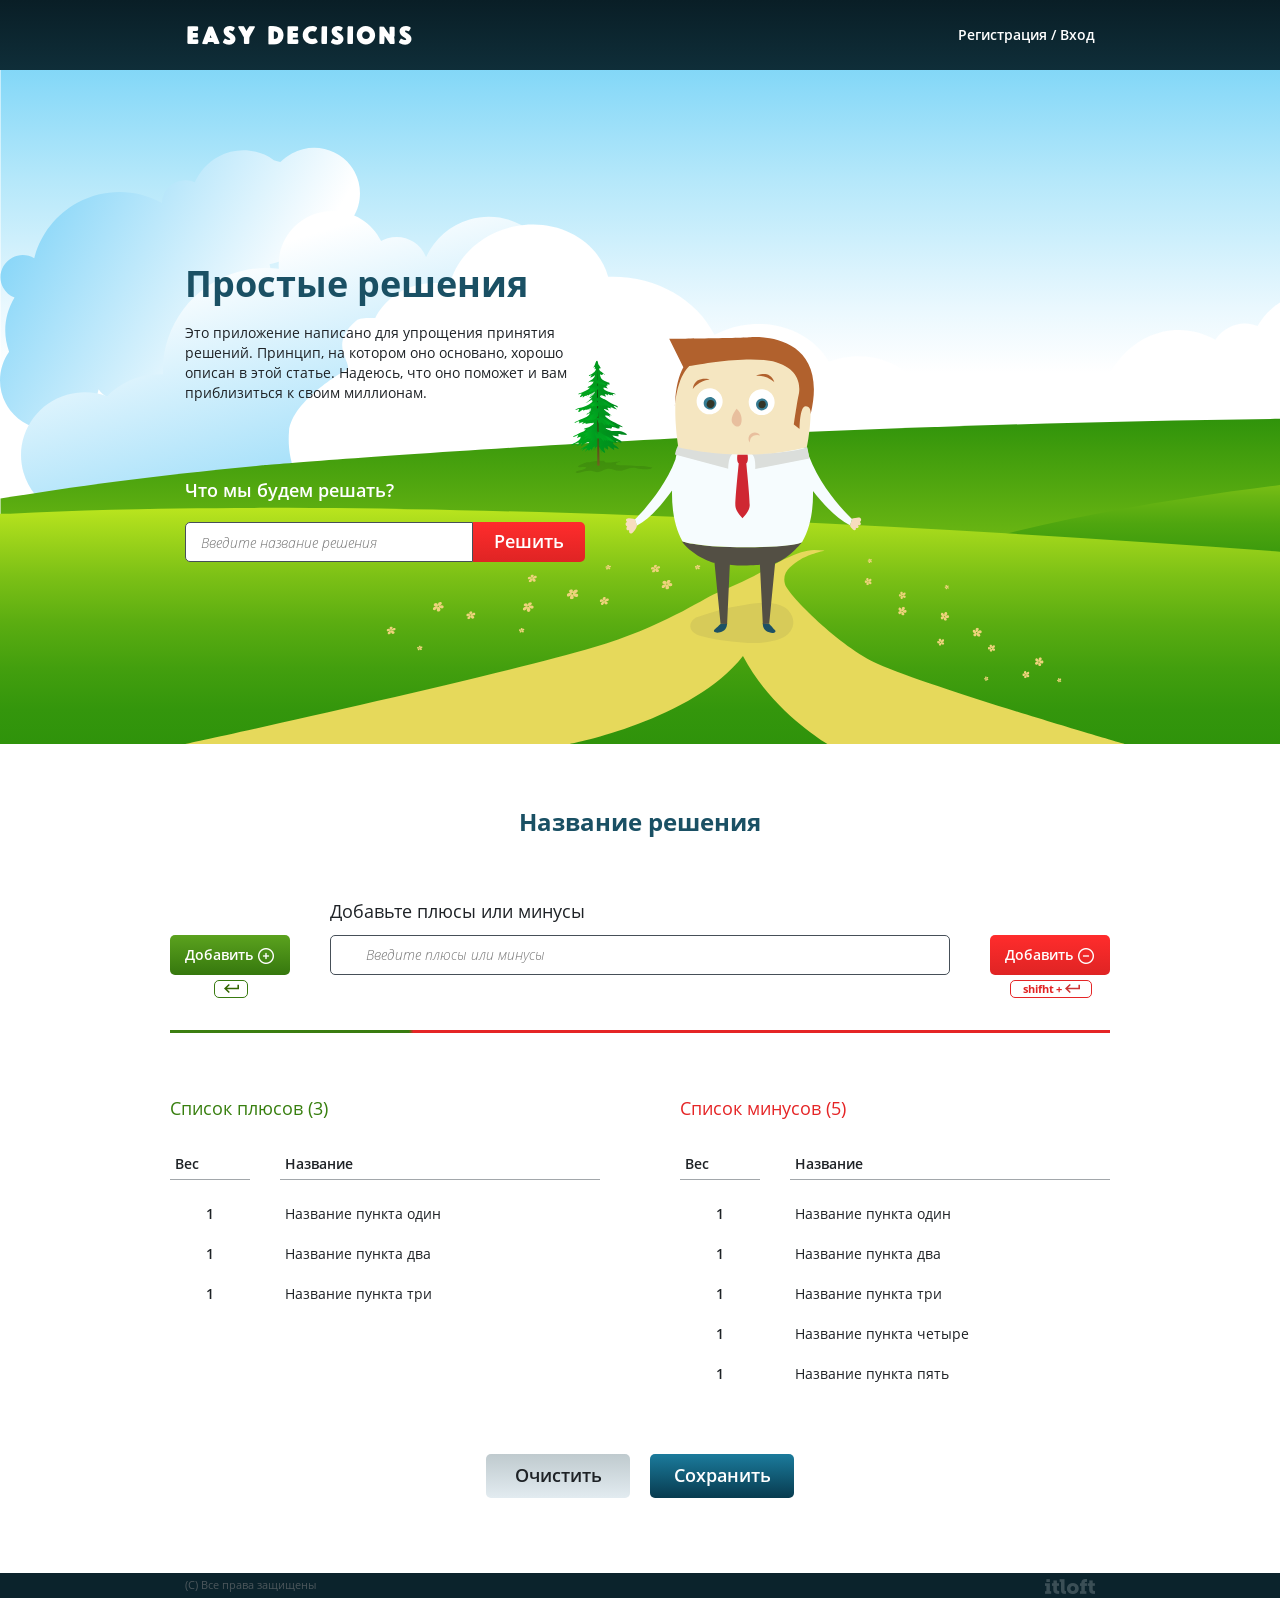
==== commit 585133d2: "123 123" ====
--- a/main.html
+++ b/main.html
@@ -179,7 +179,7 @@
 			<img class="reg__close" id="reg__close" src="svg/close_icon.svg" alt="">
 			<div class="reg__top">
 				<h3 class="reg__title">Easy Decisions</h3>
-				<p class="reg__text">Регестрация</p>
+				<p class="reg__text">Регистрация</p>
 			</div>
 			<div class="reg__column-groups">
 				<div class="reg__column-left">
@@ -210,7 +210,7 @@
 							</div>
 						</li>
 					</ul>
-					<button class="reg__button">Регестрация</button>
+					<button class="reg__button">Регистрация</button>
 				</div>
 				<div class="reg__column-right">
 					<p class="reg__name-column">Через социальные сети</p>
@@ -244,8 +244,22 @@
 				</div>
 				<button class="popup-save__button">Войти</button>
 			</div>
-			<p class="popup-save__text">*если у Вас нет аккаунта, <span class="popup-save__span">зарегестрируйтесь</span></p>
-		</div>
+			<p class="popup-save__text">*если у Вас нет аккаунта, <a href="#" class="popup-save__link">зарегестрируйтесь</a></p>
+		</div>
+	</div>
+		<div class="error">
+			<div class="error__wrapper">
+				<h3 class="error__title">Вы неверно ввели пароль!</h3>
+				<div class="error__wrp-text">
+					<p class="error__text">Забыли свой логин или пароль?</p>
+					<p class="error__text">На зарегестрированный вами E-mail адрес будет отправлен ваш логин и пароль.</p>
+				</div>
+				<div class="error__block">
+					<label for="email">E-mail</label>
+					<input class="error__input"  id="email" placeholder="Введите e-mail" type="text">
+					<button class="error__button">Отправить</button>
+				</div>
+			</div>
 	</div>
 
 	<script src="js/jquery-1.9.1.min.js"></script>
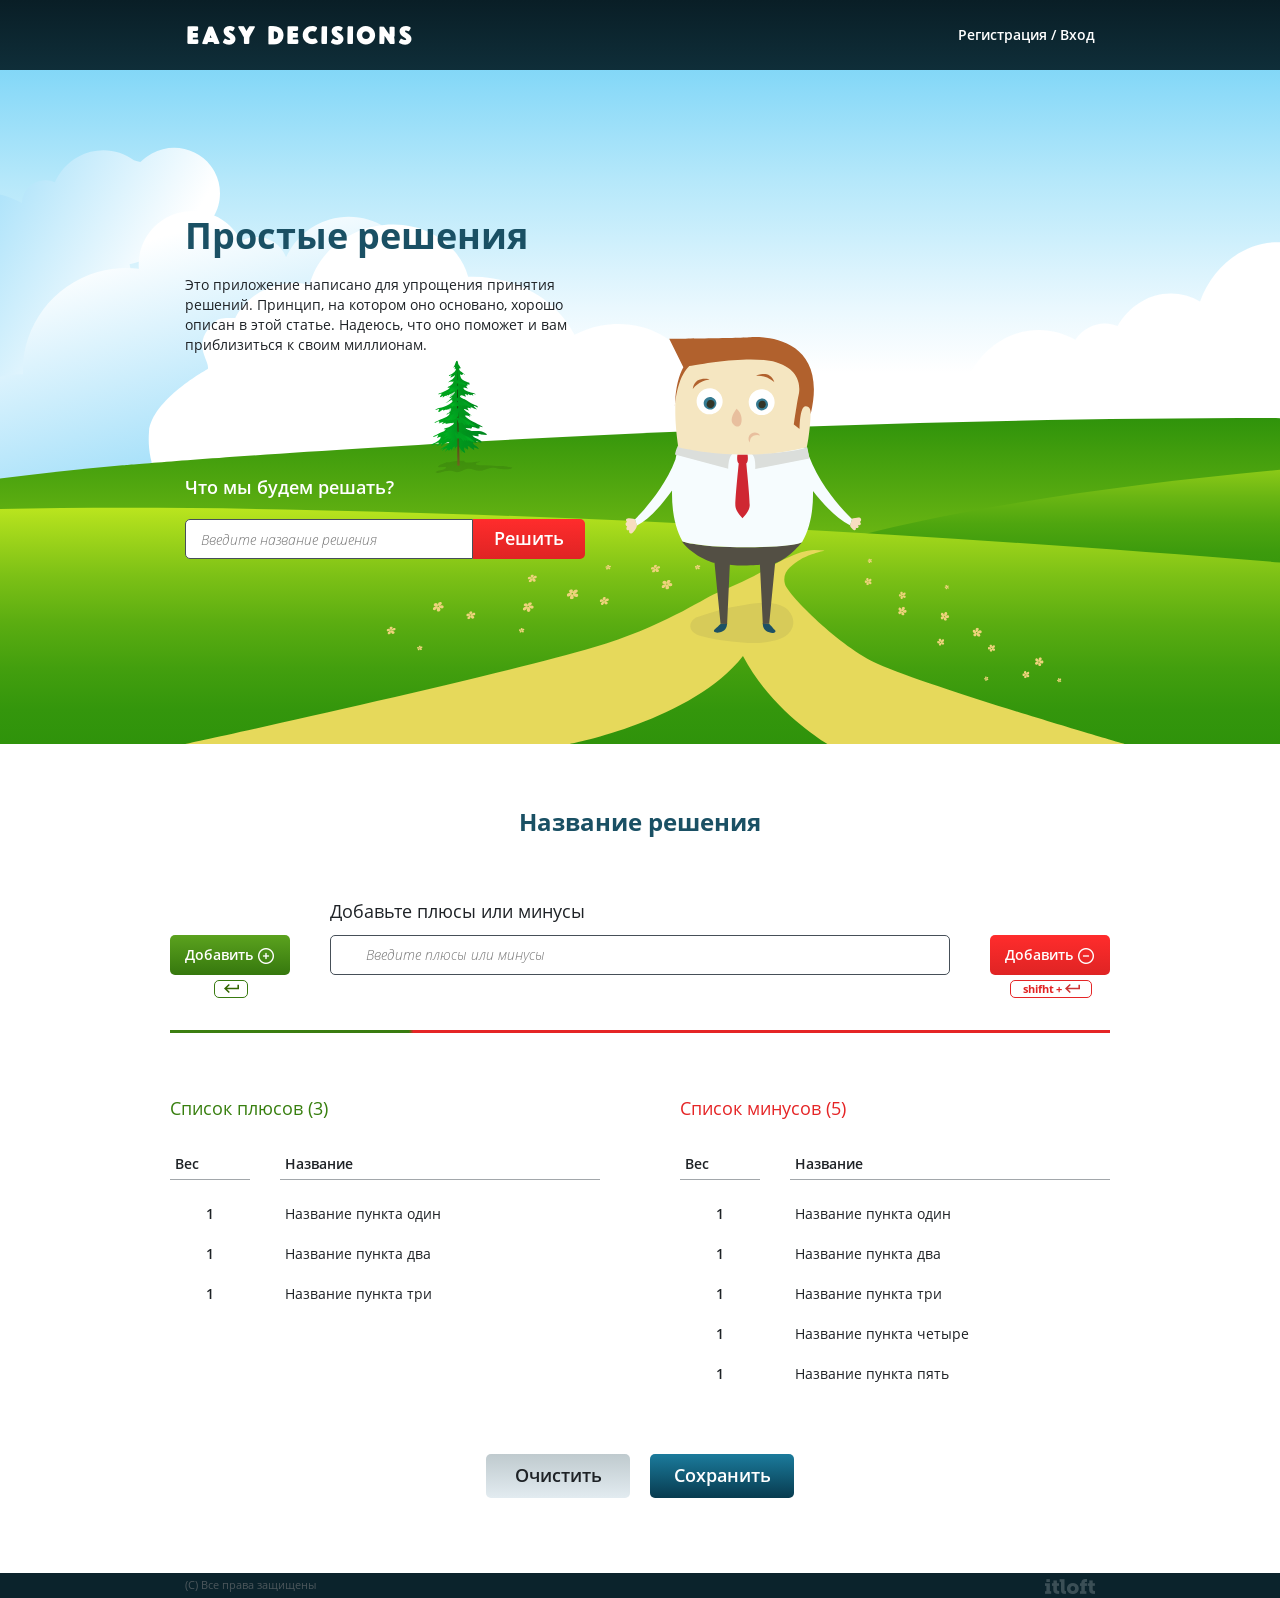
==== commit fcbd06a9: "push" ====
--- a/main.html
+++ b/main.html
@@ -8,277 +8,264 @@
 	<link rel="stylesheet" href="css/bundle.css">
 </head>
 <body>
-	<header class="header">
-		<div class="solution__container">
-			<div class="header__wrapper">
-				<h1 class="header__logo">Easy Decisions</h1>
-				<div class="header__block">
-					<a class="header__link" id="registr" href="#">Регистрация</a>
-					<span class="header__slash">/</span>
-					<a class="header__link" href="">Вход</a>
+	<div class="flex">
+		<header class="header">
+			<div class="solution__container">
+				<div class="header__wrapper">
+					<h1 class="header__logo">Easy Decisions</h1>
+					<div class="header__block">
+						<a class="header__link" id="registr" href="#">Регистрация</a>
+						<span class="header__slash">/</span>
+						<a class="header__link" href="">Вход</a>
+					</div>
+				</div>
+			</div>
+		</header>
+		<section class="info">
+			<div class="solution__container">
+				<div class="info__bg">
+					<div class="info__wrapper">
+						<h2 class="info__title">Простые решения</h2>
+						<p class="info__text">Это приложение написано для упрощения принятия решений. Принцип, на котором оно основано, хорошо описан в этой статье. Надеюсь, что оно поможет и вам приблизиться к своим миллионам.</p>
+						<div class="info__block-search">
+							<p class="info__question">Что мы будем решать?</p>
+							<input class="info__search" type="text" placeholder="Введите название решения">
+							<button class="info__button-decision">Решить</button>
+						</div>
+					</div>
+				</div>
+			</div>
+		</section>
+		<section class="solution">
+			<div class="solution__container">
+				<h3 class="solution__title">Название решения</h3>
+				<p class="solution__paragraph">Добавьте плюсы или минусы</p>
+				<div class="solution__row">
+					<div class="solution__position">
+						<div class="solution__flex-green">
+							<div class="solution__btn-green">Добавить</div>
+						</div>
+						<div class="solution__hotkey-green">
+							<img src="svg/small-green.svg" alt="">
+						</div>
+					</div>
+					<div class="cm">
+						<div class="solution__block">
+							<input class="solution__add" placeholder="Введите плюсы или минусы"></input>
+						</div>
+					</div>
+					<div class="solution__position">
+						<div class="solution__flex-red">
+							<div class="solution__btn-red">Добавить</div>
+						</div>
+						<div class="solution__hotkey-red">
+							shifht <span class="solution__span"> + </span>
+							<img src="svg/small-red.svg" alt="">
+						</div>
+					</div>
+				</div>
+				<div style="background-image: -webkit-linear-gradient( bottom, rgb( 60, 127, 17 ) 0%, rgb( 56, 123, 15 ) 25.415%, rgb( 229, 37, 38 ) 25.903%, rgb( 229, 37, 38 ) 40.186%, rgb( 229, 37, 38 ) 100%);
+	background-image: linear-gradient( 0deg, rgb( 60, 127, 17 ) 0%, rgb( 56, 123, 15 ) 25.415%, rgb( 229, 37, 38 ) 25.903%, rgb( 229, 37, 38 ) 40.186%, rgb( 229, 37, 38 ) 100%);
+	background-image: -webkit-linear-gradient( 0deg, rgb( 60, 127, 17 ) 0%, rgb( 56, 123, 15 ) 25.415%, rgb( 229, 37, 38 ) 25.903%, rgb( 229, 37, 38 ) 40.186%, rgb( 229, 37, 38 ) 100%);" class="solution__line"></div>
+				<div class="solution__wrapper">
+					<div class="solution__column-left">
+						<p class="solution__list-green">Список плюсов (3)</p>
+						<div class="solution__table">
+							<div class="solution__weight-left">
+								<p class="solution__weight">Вес</p>
+							</div>
+							<div class="solution__name-right">
+								<p class="solution__name">Название</p>
+							</div>
+						</div>
+						<ul class="solution__list-weight">
+							<li class="solution__item">
+								<div class="solution__weight-column">
+									<i class="fa fa-angle-left solution__arrow" aria-hidden="true"></i>
+									<span class="solution__border">1</span>
+									<i class="fa fa-angle-right solution__arrow" aria-hidden="true"></i>
+								</div>
+								<div class="solution__name-column">Название пункта один</div>
+							</li>
+							<li class="solution__item">
+								<div class="solution__weight-column">
+									<i class="fa fa-angle-left solution__arrow" aria-hidden="true"></i>
+									<span class="solution__border">1</span>
+									<i class="fa fa-angle-right solution__arrow" aria-hidden="true"></i>
+								</div>
+								<div class="solution__name-column">Название пункта два</div>
+							</li>
+							<li class="solution__item">
+								<div class="solution__weight-column">
+									<i class="fa fa-angle-left solution__arrow" aria-hidden="true"></i>
+									<span class="solution__border">1</span>
+									<i class="fa fa-angle-right solution__arrow" aria-hidden="true"></i>
+								</div>
+								<div class="solution__name-column">Название пункта три</div>
+							</li>
+						</ul>
+					</div>
+					<div class="solution__column-right">
+						<p class="solution__list-red">Список минусов (5)</p>
+						<div class="solution__table">
+							<div class="solution__weight-left">
+								<p class="solution__weight">Вес</p>
+							</div>
+							<div class="solution__name-right">
+								<p class="solution__name">Название</p>
+							</div>
+						</div>
+						<ul class="solution__list-weight">
+							<li class="solution__item">
+								<div class="solution__weight-column">
+									<i class="fa fa-angle-left solution__arrow" aria-hidden="true"></i>
+									<span class="solution__border">1</span>
+									<i class="fa fa-angle-right solution__arrow" aria-hidden="true"></i>
+								</div>
+								<div class="solution__name-column">Название пункта один</div>
+							</li>
+							<li class="solution__item">
+								<div class="solution__weight-column">
+									<i class="fa fa-angle-left solution__arrow" aria-hidden="true"></i>
+									<span class="solution__border">1</span>
+									<i class="fa fa-angle-right solution__arrow" aria-hidden="true"></i>
+								</div>
+								<div class="solution__name-column">Название пункта два</div>
+							</li>
+							<li class="solution__item">
+								<div class="solution__weight-column">
+									<i class="fa fa-angle-left solution__arrow" aria-hidden="true"></i>
+									<span class="solution__border">1</span>
+									<i class="fa fa-angle-right solution__arrow" aria-hidden="true"></i>
+								</div>
+								<div class="solution__name-column">Название пункта три</div>
+							</li>
+							<li class="solution__item">
+								<div class="solution__weight-column">
+									<i class="fa fa-angle-left solution__arrow" aria-hidden="true"></i>
+									<span class="solution__border">1</span>
+									<i class="fa fa-angle-right solution__arrow" aria-hidden="true"></i>
+								</div>
+								<div class="solution__name-column">Название пункта четыре</div>
+							</li>
+							<li class="solution__item">
+								<div class="solution__weight-column">
+									<i class="fa fa-angle-left solution__arrow" aria-hidden="true"></i>
+									<span class="solution__border">1</span>
+									<i class="fa fa-angle-right solution__arrow" aria-hidden="true"></i>
+								</div>
+								<div class="solution__name-column">Название пункта пять</div>
+							</li>
+						</ul>
+					</div>
+				</div>
+				<div class="solution__button-groups">
+					<button class="solution__button-clear">Очистить</button>
+					<button id="save-btn" class="solution__button-save">Сохранить</button>
+				</div>
+			</div>
+		</section>
+		<footer class="footer">
+			<div class="solution__container footer__container">
+				<div class="footer__wrapper">
+					<p class="footer__copy">(С) Все права защищены</p>
+					<a href="main.html">
+						<img class="footer__logo" src="img/logo2.png" alt="logo">
+					</a>
+				</div>
+			</div>
+		</footer>
+		<div class="reg">
+			<div class="reg__wrapper">
+				<img class="reg__close" id="reg__close" src="svg/close_icon.svg" alt="">
+				<div class="reg__top">
+					<h3 class="reg__title">Easy Decisions</h3>
+					<p class="reg__text">Регистрация</p>
+				</div>
+				<div class="reg__column-groups">
+					<div class="reg__column-left">
+						<p class="reg__name-column">С помощью e-mail</p>
+						<ul class="reg__list-email">
+							<li class="reg__item-email">
+								<label for="login">Логин</label>
+								<div class="reg__input-wrp">
+									<input class="reg__input"  id="login" placeholder="Введите Логин" type="text">
+								</div>
+							</li>
+							<li class="reg__item-email">
+								<label for="email">E-mail</label>
+								<div class="reg__input-wrp">
+									<input class="reg__input" id="email" placeholder="Введите E-mail" type="text">
+								</div>
+							</li>
+							<li class="reg__item-email">
+								<label for="password">Пароль</label>
+								<div class="reg__input-wrp">
+									<input class="reg__input" id="password" type="text" placeholder="Введите пароль">
+								</div>
+							</li>
+							<li class="reg__item-email">
+								<label for="password-repeat">Повторите пароль</label>
+								<div class="reg__input-wrp">
+									<input class="reg__input" id="password-repeat" type="text" placeholder="Повторите пароль">
+								</div>
+							</li>
+						</ul>
+						<button class="reg__button">Регистрация</button>
+					</div>
+					<div class="reg__column-right">
+						<p class="reg__name-column">Через социальные сети</p>
+						<ul class="reg__list-social">
+							<li class="reg__item-social">
+								<a class="reg__link reg__facebook" href="https://www.facebook.com/">Facebook</a>
+							</li>
+							<li class="reg__item-social">
+								<a class="reg__link reg__google" href="https://www.google.com">Google +</a>
+							</li>
+							<li class="reg__item-social">
+								<a class="reg__link reg__github" href="https://github.com/">GitHub</a>
+							</li>
+						</ul>
+					</div>
 				</div>
 			</div>
 		</div>
-	</header>
-	<section class="info">
-		<div class="solution__container">
-			<div class="info__bg">
-				<div class="info__wrapper">
-					<h2 class="info__title">Простые решения</h2>
-					<p class="info__text">Это приложение написано для упрощения принятия решений. Принцип, на котором оно основано, хорошо описан в этой статье. Надеюсь, что оно поможет и вам приблизиться к своим миллионам.</p>
-					<div class="info__block-search">
-						<p class="info__question">Что мы будем решать?</p>
-						<input class="info__search" type="text" placeholder="Введите название решения">
-						<button class="info__button-decision">Решить</button>
-					</div>
-				</div>
+		<div class="popup-save">
+			<div class="popup-save__wrapper">
+				<img class="popup-save__close" id="popup-save__close" src="img/popup-close.png" alt="">
+				<h3 class="popup-save__title">Хотите сохранить это сравнение?</h3>
+				<div class="popup-save__groups">
+					<div class="popup-save__block">
+						<label class="popup-save__name" for="email">E-mail</label>
+						<input class="popup-save__input" type="text" placeholder="Введите e-mail" id="email">
+					</div>
+					<div class="popup-save__block">
+						<label class="popup-save__name" for="password">Пароль</label>
+						<input class="popup-save__input" type="password" placeholder="Введите пароль" id="password">
+					</div>
+					<button class="popup-save__button">Войти</button>
+				</div>
+				<p class="popup-save__text">*если у Вас нет аккаунта, <a href="#" class="popup-save__link">зарегестрируйтесь</a></p>
 			</div>
 		</div>
-	</section>
-	<section class="solution">
-		<div class="solution__container">
-			<h3 class="solution__title">Название решения</h3>
-			<p class="solution__paragraph">Добавьте плюсы или минусы</p>
-			<div class="solution__row">
-				<div class="solution__position">
-					<div class="solution__flex-green">
-						<div class="solution__btn-green">Добавить</div>
-					</div>
-					<div class="solution__hotkey-green">
-						<img src="svg/small-green.svg" alt="">
-					</div>
-				</div>
-				<div class="cm">
-					<div class="solution__block">
-						<input class="solution__add" placeholder="Введите плюсы или минусы"></input>
-					</div>
-				</div>
-				<div class="solution__position">
-					<div class="solution__flex-red">
-						<div class="solution__btn-red">Добавить</div>
-					</div>
-					<div class="solution__hotkey-red">
-						shifht <span class="solution__span"> + </span>
-						<img src="svg/small-red.svg" alt="">
-					</div>
-				</div>
-			</div>
-			<div style="background-image: -webkit-linear-gradient( bottom, rgb( 60, 127, 17 ) 0%, rgb( 56, 123, 15 ) 25.415%, rgb( 229, 37, 38 ) 25.903%, rgb( 229, 37, 38 ) 40.186%, rgb( 229, 37, 38 ) 100%);
-background-image: linear-gradient( 0deg, rgb( 60, 127, 17 ) 0%, rgb( 56, 123, 15 ) 25.415%, rgb( 229, 37, 38 ) 25.903%, rgb( 229, 37, 38 ) 40.186%, rgb( 229, 37, 38 ) 100%);
-background-image: -webkit-linear-gradient( 0deg, rgb( 60, 127, 17 ) 0%, rgb( 56, 123, 15 ) 25.415%, rgb( 229, 37, 38 ) 25.903%, rgb( 229, 37, 38 ) 40.186%, rgb( 229, 37, 38 ) 100%);" class="solution__line"></div>
-			<div class="solution__wrapper">
-				<div class="solution__column-left">
-					<p class="solution__list-green">Список плюсов (3)</p>
-					<div class="solution__table">
-						<div class="solution__weight-left">
-							<p class="solution__weight">Вес</p>
-						</div>
-						<div class="solution__name-right">
-							<p class="solution__name">Название</p>
-						</div>
-					</div>
-					<ul class="solution__list-weight">
-						<li class="solution__item">
-							<div class="solution__weight-column">
-								<i class="fa fa-angle-left solution__arrow" aria-hidden="true"></i>
-								<span class="solution__border">1</span>
-								<i class="fa fa-angle-right solution__arrow" aria-hidden="true"></i>
-							</div>
-							<div class="solution__name-column">Название пункта один</div>
-						</li>
-						<li class="solution__item">
-							<div class="solution__weight-column">
-								<i class="fa fa-angle-left solution__arrow" aria-hidden="true"></i>
-								<span class="solution__border">1</span>
-								<i class="fa fa-angle-right solution__arrow" aria-hidden="true"></i>
-							</div>
-							<div class="solution__name-column">Название пункта два</div>
-						</li>
-						<li class="solution__item">
-							<div class="solution__weight-column">
-								<i class="fa fa-angle-left solution__arrow" aria-hidden="true"></i>
-								<span class="solution__border">1</span>
-								<i class="fa fa-angle-right solution__arrow" aria-hidden="true"></i>
-							</div>
-							<div class="solution__name-column">Название пункта три</div>
-						</li>
-					</ul>
-				</div>
-				<div class="solution__column-right">
-					<p class="solution__list-red">Список минусов (5)</p>
-					<div class="solution__table">
-						<div class="solution__weight-left">
-							<p class="solution__weight">Вес</p>
-						</div>
-						<div class="solution__name-right">
-							<p class="solution__name">Название</p>
-						</div>
-					</div>
-					<ul class="solution__list-weight">
-						<li class="solution__item">
-							<div class="solution__weight-column">
-								<i class="fa fa-angle-left solution__arrow" aria-hidden="true"></i>
-								<span class="solution__border">1</span>
-								<i class="fa fa-angle-right solution__arrow" aria-hidden="true"></i>
-							</div>
-							<div class="solution__name-column">Название пункта один</div>
-						</li>
-						<li class="solution__item">
-							<div class="solution__weight-column">
-								<i class="fa fa-angle-left solution__arrow" aria-hidden="true"></i>
-								<span class="solution__border">1</span>
-								<i class="fa fa-angle-right solution__arrow" aria-hidden="true"></i>
-							</div>
-							<div class="solution__name-column">Название пункта два</div>
-						</li>
-						<li class="solution__item">
-							<div class="solution__weight-column">
-								<i class="fa fa-angle-left solution__arrow" aria-hidden="true"></i>
-								<span class="solution__border">1</span>
-								<i class="fa fa-angle-right solution__arrow" aria-hidden="true"></i>
-							</div>
-							<div class="solution__name-column">Название пункта три</div>
-						</li>
-						<li class="solution__item">
-							<div class="solution__weight-column">
-								<i class="fa fa-angle-left solution__arrow" aria-hidden="true"></i>
-								<span class="solution__border">1</span>
-								<i class="fa fa-angle-right solution__arrow" aria-hidden="true"></i>
-							</div>
-							<div class="solution__name-column">Название пункта четыре</div>
-						</li>
-						<li class="solution__item">
-							<div class="solution__weight-column">
-								<i class="fa fa-angle-left solution__arrow" aria-hidden="true"></i>
-								<span class="solution__border">1</span>
-								<i class="fa fa-angle-right solution__arrow" aria-hidden="true"></i>
-							</div>
-							<div class="solution__name-column">Название пункта пять</div>
-						</li>
-					</ul>
-				</div>
-			</div>
-			<div class="solution__button-groups">
-				<button class="solution__button-clear">Очистить</button>
-				<button id="save-btn" class="solution__button-save">Сохранить</button>
-			</div>
+			<div class="error">
+				<div class="error__wrapper">
+					<h3 class="error__title">Вы неверно ввели пароль!</h3>
+					<div class="error__wrp-text">
+						<p class="error__text">Забыли свой логин или пароль?</p>
+						<p class="error__text">На зарегестрированный вами E-mail адрес будет отправлен ваш логин и пароль.</p>
+					</div>
+					<div class="error__block">
+						<label for="email">E-mail</label>
+						<input class="error__input"  id="email" placeholder="Введите e-mail" type="text">
+						<button class="error__button">Отправить</button>
+					</div>
+				</div>
 		</div>
-	</section>
-	<footer class="footer">
-		<div class="solution__container footer__container">
-			<div class="footer__wrapper">
-				<p class="footer__copy">(С) Все права защищены</p>
-				<a href="main.html">
-					<img class="footer__logo" src="img/logo2.png" alt="logo">
-				</a>
-			</div>
-		</div>
-	</footer>
-	<div class="reg">
-		<div class="reg__wrapper">
-			<img class="reg__close" id="reg__close" src="svg/close_icon.svg" alt="">
-			<div class="reg__top">
-				<h3 class="reg__title">Easy Decisions</h3>
-				<p class="reg__text">Регистрация</p>
-			</div>
-			<div class="reg__column-groups">
-				<div class="reg__column-left">
-					<p class="reg__name-column">С помощью e-mail</p>
-					<ul class="reg__list-email">
-						<li class="reg__item-email">
-							<label for="login">Логин</label>
-							<div class="reg__input-wrp">
-								<input class="reg__input"  id="login" placeholder="Введите Логин" type="text">
-							</div>
-						</li>
-						<li class="reg__item-email">
-							<label for="email">E-mail</label>
-							<div class="reg__input-wrp">
-								<input class="reg__input" id="email" placeholder="Введите E-mail" type="text">
-							</div>
-						</li>
-						<li class="reg__item-email">
-							<label for="password">Пароль</label>
-							<div class="reg__input-wrp">
-								<input class="reg__input" id="password" type="text" placeholder="Введите пароль">
-							</div>
-						</li>
-						<li class="reg__item-email">
-							<label for="password-repeat">Повторите пароль</label>
-							<div class="reg__input-wrp">
-								<input class="reg__input" id="password-repeat" type="text" placeholder="Повторите пароль">
-							</div>
-						</li>
-					</ul>
-					<button class="reg__button">Регистрация</button>
-				</div>
-				<div class="reg__column-right">
-					<p class="reg__name-column">Через социальные сети</p>
-					<ul class="reg__list-social">
-						<li class="reg__item-social">
-							<a class="reg__link reg__facebook" href="https://www.facebook.com/">Facebook</a>
-						</li>
-						<li class="reg__item-social">
-							<a class="reg__link reg__google" href="https://www.google.com">Google +</a>
-						</li>
-						<li class="reg__item-social">
-							<a class="reg__link reg__github" href="https://github.com/">GitHub</a>
-						</li>
-					</ul>
-				</div>
-			</div>
-		</div>
-	</div>
-	<div class="popup-save">
-		<div class="popup-save__wrapper">
-			<img class="popup-save__close" id="popup-save__close" src="img/popup-close.png" alt="">
-			<h3 class="popup-save__title">Хотите сохранить это сравнение?</h3>
-			<div class="popup-save__groups">
-				<div class="popup-save__block">
-					<label class="popup-save__name" for="email">E-mail</label>
-					<input class="popup-save__input" type="text" placeholder="Введите e-mail" id="email">
-				</div>
-				<div class="popup-save__block">
-					<label class="popup-save__name" for="password">Пароль</label>
-					<input class="popup-save__input" type="password" placeholder="Введите пароль" id="password">
-				</div>
-				<button class="popup-save__button">Войти</button>
-			</div>
-			<p class="popup-save__text">*если у Вас нет аккаунта, <a href="#" class="popup-save__link">зарегестрируйтесь</a></p>
-		</div>
-	</div>
-		<div class="error">
-			<div class="error__wrapper">
-				<h3 class="error__title">Вы неверно ввели пароль!</h3>
-				<div class="error__wrp-text">
-					<p class="error__text">Забыли свой логин или пароль?</p>
-					<p class="error__text">На зарегестрированный вами E-mail адрес будет отправлен ваш логин и пароль.</p>
-				</div>
-				<div class="error__block">
-					<label for="email">E-mail</label>
-					<input class="error__input"  id="email" placeholder="Введите e-mail" type="text">
-					<button class="error__button">Отправить</button>
-				</div>
-			</div>
 	</div>
 
 	<script src="js/jquery-1.9.1.min.js"></script>
-
-	<script>
-		$('#save-btn').on("click", function () {
-			$('.popup-save').addClass('visibility');
-		});
-		$('#popup-save__close').on("click", function () {
-			$('.popup-save').removeClass('visibility');
-		});
-		$('#registr').on("click", function () {
-			$('.reg').addClass('visibility');
-		});
-		$('#reg__close').on("click", function () {
-			$('.reg').removeClass('visibility');
-		});
-	</script>
-
+	<script src="js/index.js"></script>
 
 </body>
 </html>
